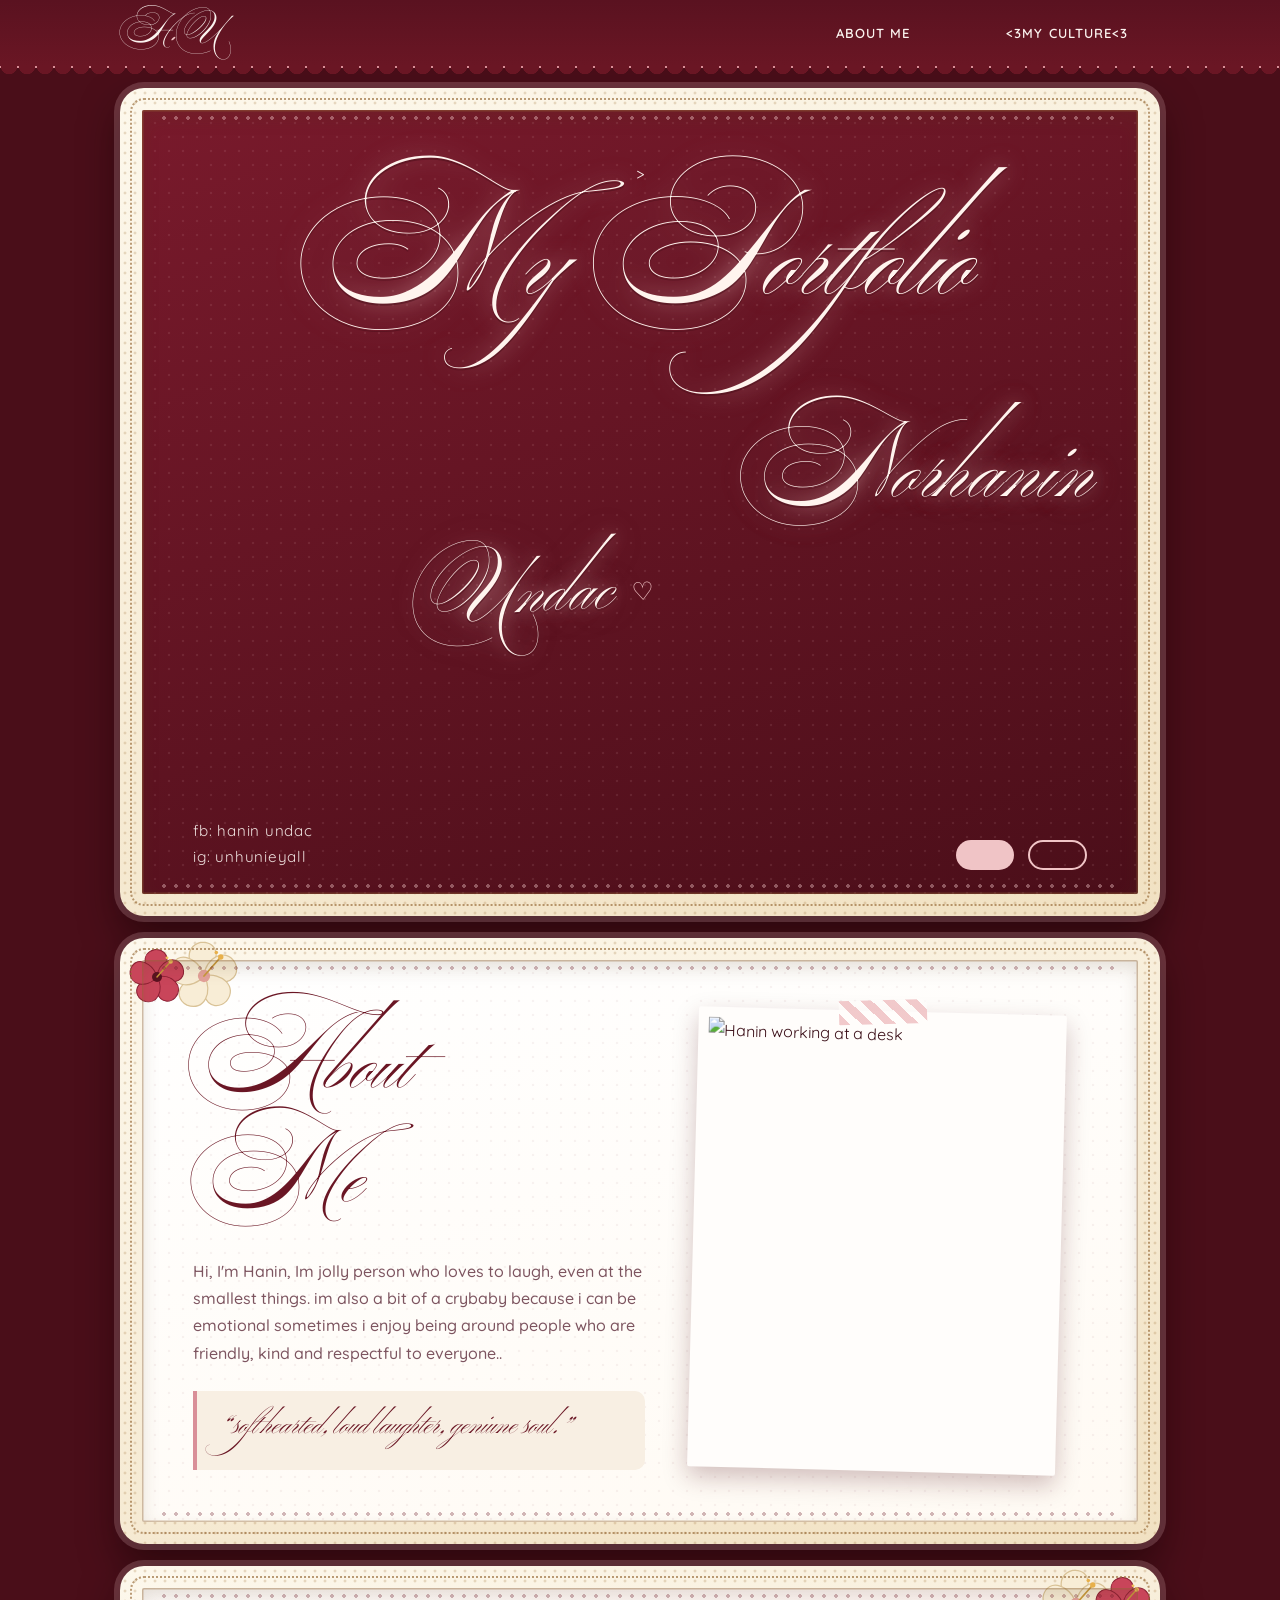
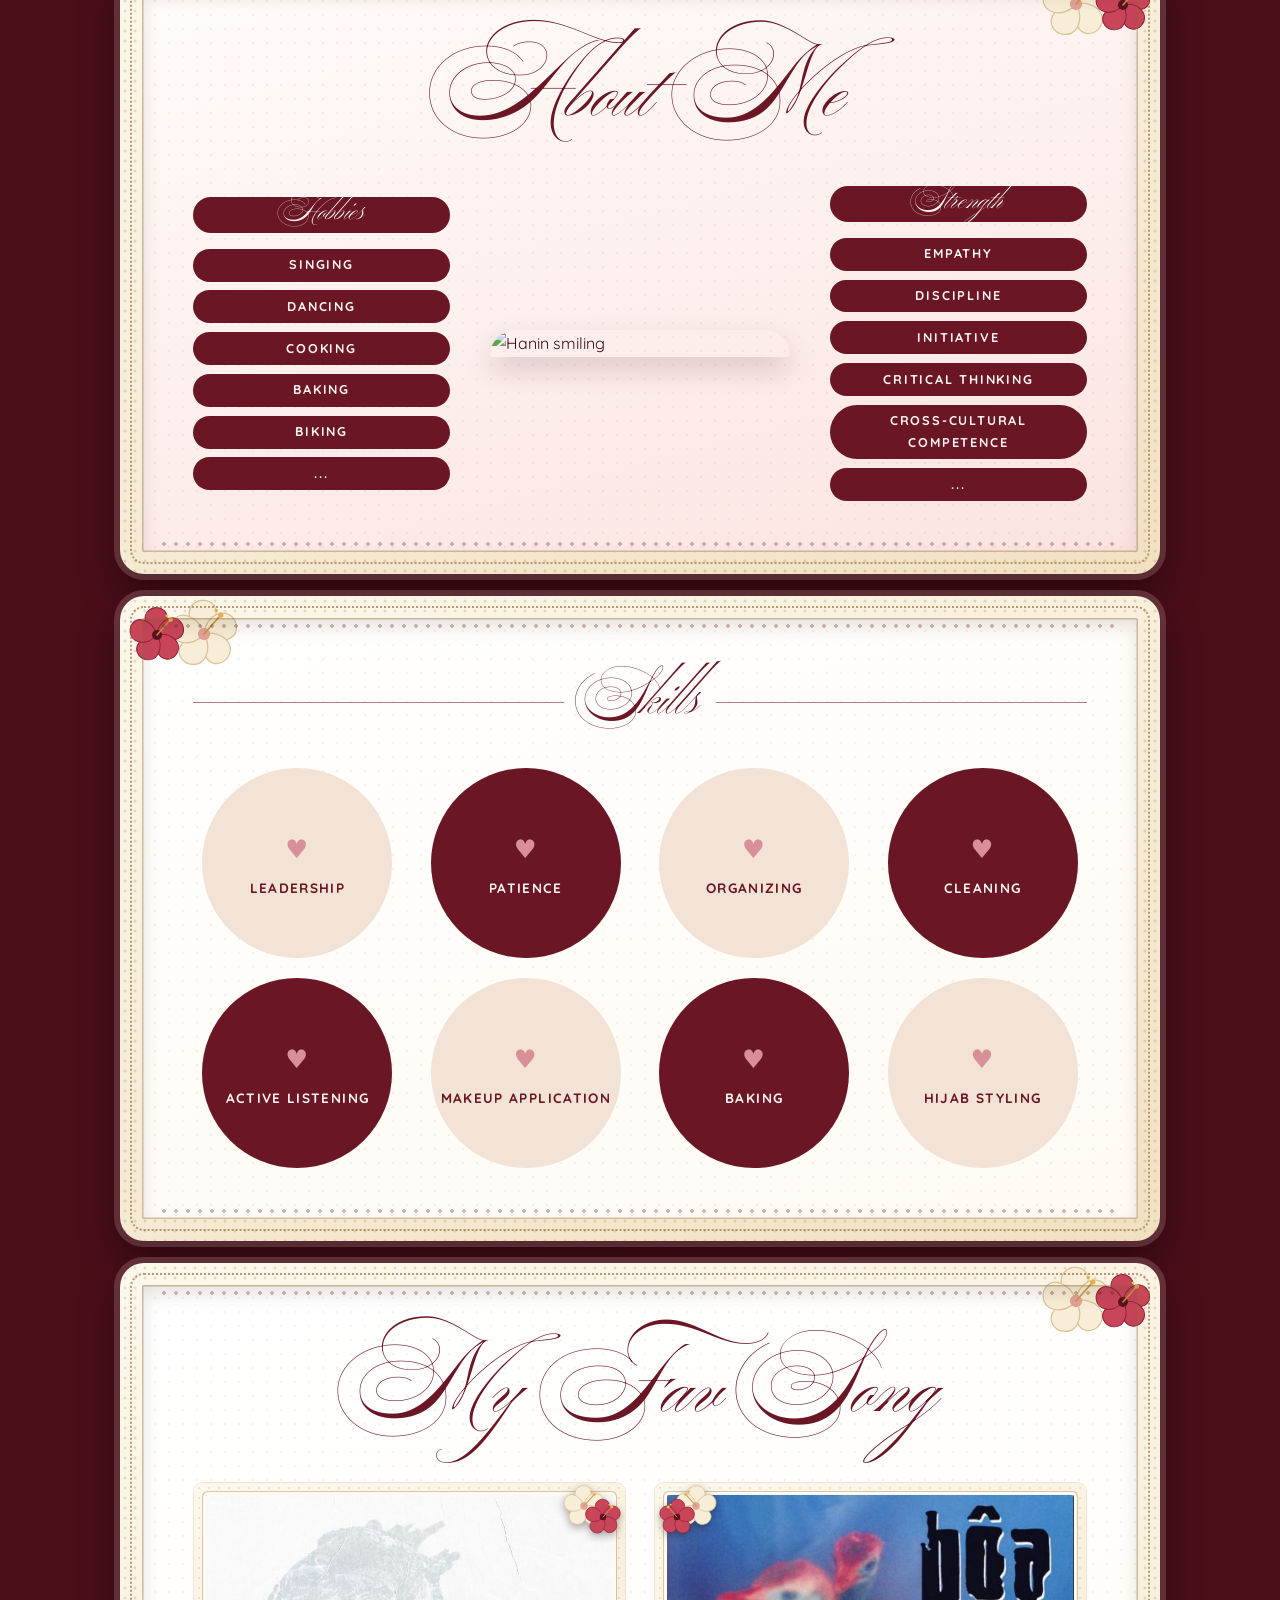
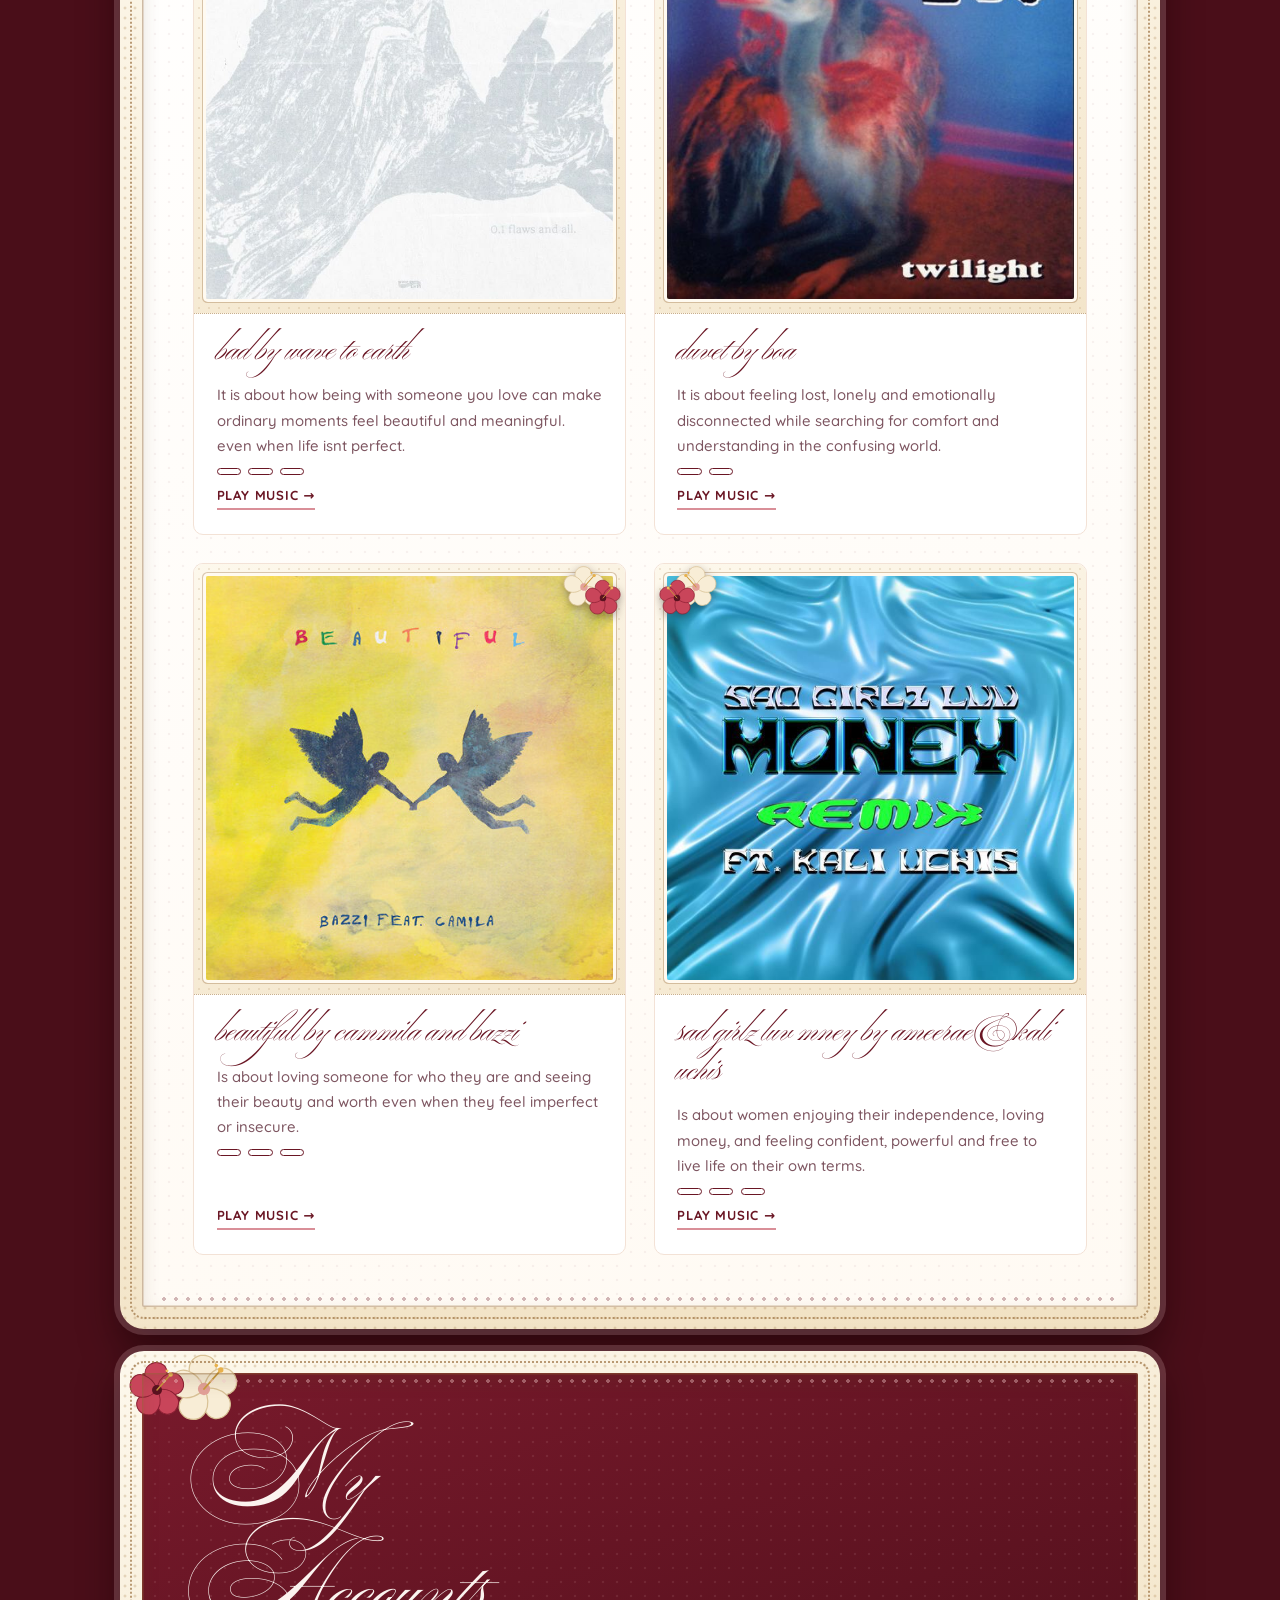
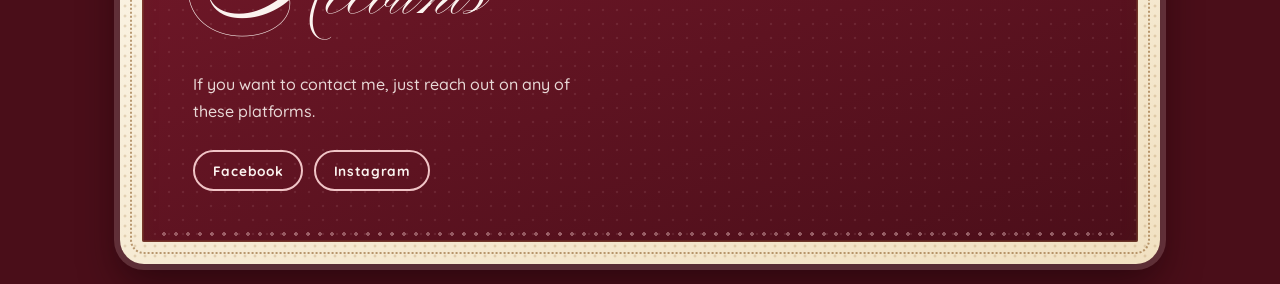
==== hanin-portfolio/index.html @ e31443da "re-edit" ====
<!DOCTYPE html>
<html lang="en">
<head>
  <meta charset="UTF-8" />
  <meta name="viewport" content="width=device-width, initial-scale=1.0" />
  <meta name="description" content="Portfolio of Hanin Undac, a frontend developer and designer." />
  <title>Portfolio | Hanin Undac</title>
  <link rel="preconnect" href="https://fonts.googleapis.com" />
  <link rel="preconnect" href="https://fonts.gstatic.com" crossorigin />
  <link href="https://fonts.googleapis.com/css2?family=Chonburi&family=Quicksand:wght@400;500;600;700&display=swap" rel="stylesheet" />
  <link rel="stylesheet" href="style.css" />
</head>
<body>

  <!-- ============ HEADER ============ -->
  <header class="site-header" id="header">
    <nav class="nav container" aria-label="Main navigation">
      <a href="#home" class="logo">H<span>.</span>U</a>

      <button class="nav__toggle" id="navToggle" aria-label="Toggle menu" aria-expanded="false" aria-controls="navMenu">
        <span></span><span></span><span></span>
      </button>

      <ul class="nav__menu" id="navMenu">
        <li><a href="#home" class="nav__link active"></a></li>
        <li><a href="#about" class="nav__link">About Me</a></li>
        <li><a href="#projects" class="nav__link"></a></li>
        <li><a href="#education" class="nav__link"></a></li>
        <li><a href="culture.html" class="nav__link"><3MY CULTURE<3</a></li>
        <li><a href="#contact" class="nav__link"></a></li>
      </ul>
    </nav>
  </header>

  <main class="container">

    <!-- ============ HERO (burgundy cover slide) ============ -->
    <section class="slide slide--burgundy hero" id="home">
      ><h1 class="hero__title fade-in">My Portfolio</h1>

      <div class="hero__stage">
        <p class="hero__name hero__name--first">Undac</p>

        <div class="hero__photo polaroid fade-in"></div>
          <!-- Replace with your own photo (a cut-out PNG looks best), e.g. images/me.png -->
          <img src="hanin-portfolio/images/pic.jpg" alt="" />
        </div>

        <p class="hero__name hero__name--last">Norhanin</p>
      </div>

      <div class="hero__footer">
        <ul class="hero__handles">
          <li>fb: hanin undac</li>
          <li>ig: unhunieyall</li>
        </ul>
        <div class="hero__actions">
          <a href="#projects" class="btn btn--accent"></a>
          <a href="#contact" class="btn btn--ghost"></a>
        </div>
      </div>
      <!-- Walking heels along the bottom edge of the hero (decorative) -->
      <div class="runway" aria-hidden="true">
        <div class="runner"><span class="heel"></span><span class="heel"></span></div>
      </div>
    </section>

    <!-- ============ ABOUT ============ -->
    <section class="about" id="about">

      <!-- About Me slide -->
      <article class="slide slide--white about__me fade-in">
        <div class="about__text">
          <h2 class="display">About<br />Me</h2>
          <p>Hi, I'm Hanin, Im jolly person who loves to laugh, even at the smallest things. im also a bit of a crybaby because i can be emotional sometimes i enjoy being around people who are friendly, kind and respectful to everyone..</p>
          <p></p></p>
          <blockquote class="philosophy">
            “soft hearted, loud laughter, geniune soul.”
            <cite></cite>
          </blockquote>
        </div>
        <div class="about__photo">
          <img src="hanin-portfolio/images/pic2.jpg" alt="Hanin working at a desk" loading="lazy" />
        </div>
      </article>

      <!-- I Create slide -->
      <article class="slide slide--gradient create fade-in">
        <h2 class="display display--center">About Me</h2>

        <div class="create__grid">
          <div class="create__col">
            <h3 class="pill pill--title">Hobbies</h3>
            <ul class="pill-list">
              <li>singing</li>
              <li>dancing</li>
              <li>cooking</li>
              <li>baking</li>
              <li>biking</li>
              <li>...</li>
            </ul>
          </div>

          <div class="create__photo">
            <img src="https://placehold.co/360x520/F1D8D3/6F1D25?text=Photo" alt="Hanin smiling" loading="lazy" />
          </div>

          <div class="create__col">
            <h3 class="pill pill--title">Strength</h3>
            <ul class="pill-list">
              <li>empathy</li>
              <li>discipline</li>
              <li>initiative</li>
              <li>critical thinking</li>
              <li>cross-cultural competence</li>
              <li>...</li>
            </ul>
          </div>
        </div>
      </article>

      <!-- Highlights slide (skills) -->
      <article class="slide slide--paper highlights fade-in">
        <h2 class="display display--line"><span>Skills</span></h2>
        
        <ul class="highlights__grid">
  <li class="bubble"><span class="bubble__icon">♥</span>leadership</li>
  <li class="bubble bubble--solid"><span class="bubble__icon">♥</span>patience</li>
  <li class="bubble"><span class="bubble__icon">♥</span>organizing</li>
  <li class="bubble bubble--solid"><span class="bubble__icon">♥</span>cleaning</li>
  <li class="bubble bubble--solid"><span class="bubble__icon">♥</span>active listening</li>
  <li class="bubble"><span class="bubble__icon">♥</span>makeup application</li>
  <li class="bubble bubble--solid"><span class="bubble__icon">♥</span>baking</li>
  <li class="bubble"><span class="bubble__icon">♥</span>hijab styling</li>
</ul>
         
        </ul>
      </article>
    </section>

    <!-- ============ PROJECTS ============ -->
    <section class="projects" id="projects">

      <!-- The Case -->
      <article class="slide slide--paper case fade-in">
        <h2 class="display display--center">My Fav Song</h2>
        <p class="subtitle"><span></span></p>

        <div class="case__grid">
          <article class="case-card" data-audio="audio/bad.mp3" tabindex="0" role="button" aria-label="Play bad by wave to earth">
            <div class="case-card__img">
              <img src="images/bad.jpg" alt="Album cover: bad by wave to earth" loading="lazy" />
              <div class="song-overlay"><span class="song-icon">&#9654;</span></div>
              <div class="song-eq" aria-hidden="true"><i></i><i></i><i></i><i></i></div>
            </div>
            <div class="case-card__body">
              <h3>bad by wave to earth</h3>
              <p>It is about how being with someone you love can make ordinary moments feel beautiful and meaningful. even when life isnt perfect.</p>
              <ul class="tags"><li></li><li></li><li></li></ul>
              <a href="#" class="link-arrow">play music →</a>
              <div class="song-bar"><span></span></div>
            </div>
          </article>

          <article class="case-card" data-audio="audio/duvet.mp3" tabindex="0" role="button" aria-label="Play duvet by boa">
            <div class="case-card__img">
              <img src="images/duvet.jpg" alt="Album cover: duvet by boa" loading="lazy" />
              <div class="song-overlay"><span class="song-icon">&#9654;</span></div>
              <div class="song-eq" aria-hidden="true"><i></i><i></i><i></i><i></i></div>
            </div>
            <div class="case-card__body">
              <h3>duvet by boa</h3>
              <p>It is about feeling lost, lonely and emotionally disconnected while searching for comfort and understanding in the confusing world.</p>
              <ul class="tags"><li></li><li></li></ul>
              <a href="#" class="link-arrow">play music <span aria-hidden="true">→</span></a>
              <div class="song-bar"><span></span></div>
            </div>
          </article>

          <article class="case-card" data-audio="audio/beautiful.mp3" tabindex="0" role="button" aria-label="Play beautiful by camila and bazzi">
            <div class="case-card__img">
              <img src="images/beautiful.jpg" alt="Album cover: beautiful by camila and bazzi" loading="lazy" />
              <div class="song-overlay"><span class="song-icon">&#9654;</span></div>
              <div class="song-eq" aria-hidden="true"><i></i><i></i><i></i><i></i></div>
            </div>
            <div class="case-card__body">
              <h3>beautifull by cammila and bazzi</h3>
              <p>Is about loving someone for who they are and seeing their beauty and worth even when they feel imperfect or insecure.</p>
              <ul class="tags"><li></li><li></li><li></li></ul>
              <a href="#" class="link-arrow">play music <span aria-hidden="true">→</span></a>
              <div class="song-bar"><span></span></div>
            </div>
          </article>

          <article class="case-card" data-audio="audio/sad-girlz-luv-money.mp3" tabindex="0" role="button" aria-label="Play sad girlz luv money by amaarae and kali uchis">
            <div class="case-card__img">
              <img src="images/sad-girlz-luv-money.jpg" alt="Album cover: sad girlz luv money by amaarae and kali uchis" loading="lazy" />
              <div class="song-overlay"><span class="song-icon">&#9654;</span></div>
              <div class="song-eq" aria-hidden="true"><i></i><i></i><i></i><i></i></div>
            </div>
            <div class="case-card__body">
              <h3>sad girlz luv mney by ameerae&amp;kali uchis</h3>
              <p>Is about women enjoying their independence, loving money, and feeling confident, powerful and free to live life on their own terms.</p>
              <ul class="tags"><li></li><li></li><li></li></ul>
              <a href="#" class="link-arrow">play music <span aria-hidden="true">→</span></a>
              <div class="song-bar"><span></span></div>
            </div>
          </article>
        </div>
      </article>

      
    

    <!-- ============ CONTACT ============ -->
    <section class="slide slide--burgundy contact" id="contact">
      <div class="contact__info fade-in">
        <h2 class="display display--light">My<br />Accounts</h2>
        <p>If you want to contact me, just reach out on any of these platforms.</p>
 
        <ul class="socials" aria-label="Social media links">
          
          <li><a href="https://www.facebook.com/theoneandonlyhanin" target="_https://www.facebook.com/theoneandonlyhaninblank" rel="noopener noreferrer">Facebook</a></li>
          <li><a href="https://www.instagram.com/unhunieyall/" target="_blank" rel="noopener noreferrer">Instagram</a></li>
        </ul>
      </div>

  
      </ul>
    </div>
  </footer>

  <script src="script.js"></script>
</body>
</html>
---- hanin-portfolio/style.css ----
@import url("https://fonts.googleapis.com/css2?family=Ballet:opsz@16..72&family=Chonburi&family=Quicksand:wght@400;500;600;700&display=swap");
/* =========================================================
   DESIGN SYSTEM: 60 - 30 - 10 RULE
   60% Dominant  -> blush cream + white   (page background, open "slide" space)
   30% Secondary -> deep burgundy         (hero, nav, stories, contact, footer, headings)
   10% Accent    -> dusty rose            (buttons, hovers, active states, highlights)
   ========================================================= */
:root {
  /* 60% Dominant */
  --color-dominant: #f7eeea;
  --color-paper: #fffdfb;
  --color-dominant-soft: #efdcd7;

  /* 30% Secondary */
  --color-secondary: #6f1d25;
  --color-secondary-dark: #581820;
  --color-secondary-light: #8a2a33;

  /* 10% Accent */
  --color-accent: #e8b4ae;
  --color-accent-strong: #d9948c;

  /* Text */
  --text-on-light: #3a1217;
  --text-muted: #7a5a5d;
  --text-on-dark: #fbf3ef;

  /* Type */
  --font-display: "Chonburi", Georgia, serif;
  --font-body: "Quicksand", system-ui, -apple-system, sans-serif;

  /* Layout */
  --container: 1120px;
  --radius: 10px;
  --header-h: 68px;
  --shadow: 0 12px 30px rgba(111, 29, 37, 0.18);
  --transition: 0.3s ease;
}

/* ---------- Reset & base ---------- */
*, *::before, *::after { box-sizing: border-box; margin: 0; padding: 0; }

html { scroll-behavior: smooth; scroll-padding-top: calc(var(--header-h) + 12px); }

body {
  font-family: var(--font-body);
  background: linear-gradient(180deg, var(--color-dominant) 0%, #ecd3ce 100%) fixed;
  color: var(--text-on-light);
  line-height: 1.7;
  -webkit-font-smoothing: antialiased;
}

img { max-width: 100%; display: block; }
ul { list-style: none; }
a { color: inherit; text-decoration: none; }

:focus-visible {
  outline: 3px solid var(--color-accent-strong);
  outline-offset: 3px;
  border-radius: 4px;
}

.container { width: min(100% - 1.5rem, var(--container)); margin-inline: auto; }

main { padding-top: calc(var(--header-h) + 1.25rem); padding-bottom: 1.25rem; display: grid; gap: 1.25rem; }
main > section, .about, .projects { scroll-margin-top: var(--header-h); }
.about, .projects { display: grid; gap: 1.25rem; }

/* ---------- Slides (each section is a "slide" card) ---------- */
.slide {
  position: relative;
  border-radius: var(--radius);
  padding: clamp(1.5rem, 4vw, 3.25rem);
  box-shadow: var(--shadow);
  overflow: hidden;
}
.slide--white { background: #fff; }
.slide--paper {
  background:
    radial-gradient(circle at 20% 15%, rgba(232, 180, 174, 0.18), transparent 45%),
    radial-gradient(circle at 85% 80%, rgba(111, 29, 37, 0.06), transparent 40%),
    var(--color-paper);
}
.slide--burgundy {
  background:
    radial-gradient(circle at 15% 10%, rgba(255, 255, 255, 0.07), transparent 40%),
    radial-gradient(circle at 90% 90%, rgba(0, 0, 0, 0.18), transparent 45%),
    var(--color-secondary);
  color: var(--text-on-dark);
}
.slide--gradient {
  background: linear-gradient(180deg, #f3e6df 0%, #e6b9b3 100%);
}

/* ---------- Typography ---------- */
.display {
  font-family: var(--font-display);
  font-weight: 400;
  font-size: clamp(2.4rem, 8vw, 4.75rem);
  line-height: 1.02;
  text-transform: uppercase;
  letter-spacing: 0.01em;
  color: var(--color-secondary);
}
.display--center { text-align: center; }
.display--light { color: var(--text-on-dark); }

/* Title with thin lines on either side (Highlights / Stories) */
.display--line {
  display: flex; align-items: center; gap: 1rem;
  font-size: clamp(1.1rem, 3vw, 1.6rem);
  letter-spacing: 0.18em;
  margin-bottom: 2rem;
}
.display--line::before, .display--line::after {
  content: ""; flex: 1; height: 1px; background: currentColor; opacity: 0.55;
}

.subtitle {
  text-align: center;
  font-family: var(--font-display);
  text-transform: uppercase;
  letter-spacing: 0.18em;
  color: var(--color-secondary);
  font-size: 1rem;
  margin: 0.25rem 0 2rem;
}

/* ---------- Buttons ---------- */
.btn {
  display: inline-block;
  padding: 0.8rem 1.7rem;
  border-radius: 999px;
  font-weight: 700;
  font-size: 0.95rem;
  letter-spacing: 0.04em;
  border: 2px solid transparent;
  cursor: pointer;
  font-family: inherit;
  transition: transform var(--transition), background var(--transition),
              color var(--transition), box-shadow var(--transition);
}
.btn--accent { background: var(--color-accent); color: var(--color-secondary); }
.btn--accent:hover {
  background: #f3c9c4;
  transform: translateY(-3px);
  box-shadow: 0 10px 22px rgba(0, 0, 0, 0.25);
}
.btn--ghost { border-color: var(--color-accent); color: var(--text-on-dark); }
.btn--ghost:hover { background: var(--color-accent); color: var(--color-secondary); transform: translateY(-3px); }
.btn--block { width: 100%; }

/* ---------- Header / Nav ---------- */
.site-header {
  position: fixed;
  inset: 0 0 auto 0;
  z-index: 100;
  height: var(--header-h);
  background: rgba(111, 29, 37, 0.97);
  backdrop-filter: blur(8px);
  transition: box-shadow var(--transition);
}
.site-header.scrolled { box-shadow: 0 4px 20px rgba(0, 0, 0, 0.28); }

.nav { height: 100%; display: flex; align-items: center; justify-content: space-between; }

.logo { font-family: var(--font-display); font-size: 1.5rem; color: var(--text-on-dark); letter-spacing: 0.04em; }
.logo span { color: var(--color-accent); }

.nav__menu {
  position: fixed;
  top: var(--header-h);
  right: 0;
  width: min(75%, 300px);
  height: calc(100vh - var(--header-h));
  background: var(--color-secondary-dark);
  display: flex;
  flex-direction: column;
  padding: 2rem;
  gap: 1.5rem;
  transform: translateX(100%);
  transition: transform var(--transition);
}
.nav__menu.open { transform: translateX(0); }

.nav__link {
  color: var(--text-on-dark);
  font-weight: 600;
  letter-spacing: 0.08em;
  text-transform: uppercase;
  font-size: 0.82rem;
  position: relative;
  padding-bottom: 4px;
  transition: color var(--transition);
}
.nav__link::after {
  content: "";
  position: absolute; left: 0; bottom: 0;
  width: 0; height: 2px;
  background: var(--color-accent);
  transition: width var(--transition);
}
.nav__link:hover, .nav__link.active { color: var(--color-accent); }
.nav__link:hover::after, .nav__link.active::after { width: 100%; }

/* Hamburger */
.nav__toggle { display: flex; flex-direction: column; gap: 5px; background: none; border: 0; cursor: pointer; padding: 8px; }
.nav__toggle span { width: 26px; height: 2px; background: var(--text-on-dark); border-radius: 2px; transition: transform var(--transition), opacity var(--transition); }
.nav__toggle.open span:nth-child(1) { transform: translateY(7px) rotate(45deg); }
.nav__toggle.open span:nth-child(2) { opacity: 0; }
.nav__toggle.open span:nth-child(3) { transform: translateY(-7px) rotate(-45deg); }

/* ---------- Hero ---------- */
.hero { display: flex; flex-direction: column; align-items: center; text-align: center; min-height: 80vh; padding-bottom: 1.5rem; }

.hero__title {
  font-family: var(--font-display);
  font-weight: 400;
  font-size: clamp(2.6rem, 13.5vw, 9.5rem);
  line-height: 1;
  letter-spacing: 0.02em;
  text-transform: uppercase;
  color: #fff;
  width: 100%;
}

.hero__stage { display: flex; flex-direction: column; align-items: center; margin: 1rem 0; width: 100%; }
.hero__name {
  font-weight: 500;
  font-size: clamp(2rem, 9vw, 4.5rem);
  letter-spacing: 0.04em;
  text-transform: uppercase;
  line-height: 1.1;
  color: #fff;
}
.hero__photo {
  width: min(70%, 300px);
  margin: -0.4rem 0;
  position: relative;
  z-index: 2;
  border-radius: 140px 140px var(--radius) var(--radius);
  overflow: hidden;
  box-shadow: 0 18px 40px rgba(0, 0, 0, 0.35);
}
.hero__photo img { width: 100%; height: auto; }

.hero__footer { margin-top: auto; width: 100%; display: flex; flex-direction: column; align-items: center; gap: 1.25rem; }
.hero__handles { font-size: 0.95rem; opacity: 0.9; letter-spacing: 0.05em; }
.hero__actions { display: flex; flex-wrap: wrap; justify-content: center; gap: 0.9rem; }

/* ---------- About Me ---------- */
.about__me { display: grid; gap: 2rem; align-items: center; }
.about__text p { color: var(--text-muted); margin-top: 1.1rem; max-width: 46ch; font-weight: 500; }
.about__text .display { margin-bottom: 1rem; }
.about__photo { border-radius: 4px; overflow: hidden; box-shadow: var(--shadow); }
.about__photo img { width: 100%; height: 100%; object-fit: cover; }

.philosophy {
  margin-top: 1.5rem;
  padding: 1.1rem 1.4rem;
  border-left: 4px solid var(--color-accent-strong);
  background: var(--color-dominant);
  border-radius: 0 var(--radius) var(--radius) 0;
  font-family: var(--font-display);
  font-size: 1.1rem;
  color: var(--color-secondary);
}
.philosophy cite { display: block; margin-top: 0.3rem; font-family: var(--font-body); font-size: 0.82rem; font-style: normal; color: var(--text-muted); }

/* ---------- I Create ---------- */
.create .display { margin-bottom: 2rem; }
.create__grid { display: grid; gap: 1.75rem; align-items: center; }
.create__photo { order: -1; justify-self: center; width: min(70%, 280px); border-radius: 140px 140px var(--radius) var(--radius); overflow: hidden; box-shadow: var(--shadow); }
.create__photo img { width: 100%; }

.pill {
  display: inline-block;
  background: var(--color-secondary);
  color: var(--text-on-dark);
  border-radius: 999px;
  padding: 0.25rem 1.4rem;
  font-family: var(--font-display);
  font-weight: 400;
  font-size: 1rem;
  letter-spacing: 0.14em;
  text-transform: uppercase;
}
.pill--title { display: block; text-align: center; margin-bottom: 1rem; }

.pill-list { display: grid; gap: 0.55rem; }
.pill-list li {
  position: relative;
  background: var(--color-secondary);
  color: var(--text-on-dark);
  text-align: center;
  padding: 0.35rem 1rem;
  border-radius: 999px;
  font-size: 0.8rem;
  font-weight: 700;
  letter-spacing: 0.14em;
  text-transform: uppercase;
  transition: background var(--transition), color var(--transition), transform var(--transition);
}
.pill-list li:hover { background: var(--color-accent); color: var(--color-secondary); transform: translateX(6px); }

/* ---------- Highlights (skills circles) ---------- */
.highlights__grid { display: grid; grid-template-columns: repeat(2, 1fr); gap: 1.25rem; justify-items: center; }

.bubble {
  display: flex; flex-direction: column; align-items: center; justify-content: center; gap: 0.35rem;
  width: min(100%, 170px);
  aspect-ratio: 1;
  border-radius: 50%;
  background: var(--color-dominant-soft);
  color: var(--color-secondary);
  font-weight: 700;
  font-size: 0.85rem;
  letter-spacing: 0.1em;
  text-transform: uppercase;
  border: 3px solid transparent;
  transition: transform var(--transition), background var(--transition), color var(--transition), border-color var(--transition);
}
.bubble--solid { background: var(--color-secondary); color: var(--text-on-dark); }
.bubble__icon { font-family: var(--font-display); font-size: 1.6rem; color: var(--color-accent-strong); }
.bubble:hover { transform: scale(1.08) rotate(-3deg); border-color: var(--color-accent); }

/* ---------- The Case (projects) ---------- */
.case .display { margin-bottom: 0.5rem; }
.case__grid { display: grid; gap: 1.5rem; }

.case-card {
  background: #fff;
  border-radius: var(--radius);
  overflow: hidden;
  display: flex; flex-direction: column;
  border: 1px solid var(--color-dominant-soft);
  transition: transform var(--transition), box-shadow var(--transition);
}
.case-card:hover { transform: translateY(-8px); box-shadow: var(--shadow); }
.case-card__img { overflow: hidden; aspect-ratio: 16 / 11; }
.case-card__img img { width: 100%; height: 100%; object-fit: cover; transition: transform 0.5s ease; }
.case-card:hover .case-card__img img { transform: scale(1.08); }

.case-card__body { padding: 1.25rem 1.4rem 1.5rem; display: flex; flex-direction: column; gap: 0.6rem; flex: 1; }
.case-card__body h3 { font-family: var(--font-display); font-weight: 400; color: var(--color-secondary); font-size: 1.3rem; text-transform: uppercase; letter-spacing: 0.04em; }
.case-card__body p { color: var(--text-muted); font-size: 0.93rem; font-weight: 500; }

.tags { display: flex; flex-wrap: wrap; gap: 0.45rem; }
.tags li { font-size: 0.72rem; font-weight: 700; letter-spacing: 0.06em; padding: 0.15rem 0.7rem; border: 1px solid var(--color-secondary); border-radius: 999px; color: var(--color-secondary); }

.link-arrow {
  margin-top: auto;
  font-weight: 700;
  letter-spacing: 0.06em;
  text-transform: uppercase;
  font-size: 0.82rem;
  color: var(--color-secondary);
  border-bottom: 2px solid var(--color-accent-strong);
  align-self: flex-start;
  padding-bottom: 2px;
  transition: color var(--transition), border-color var(--transition);
}
.link-arrow:hover { color: var(--color-accent-strong); }
.link-arrow span { display: inline-block; transition: transform var(--transition); }
.link-arrow:hover span { transform: translateX(5px); }

/* ---------- Stories ---------- */
.stories__grid { display: grid; grid-template-columns: repeat(3, 1fr); gap: 0.8rem; max-width: 760px; margin-inline: auto; }
.story { position: relative; border-radius: 6px; overflow: hidden; box-shadow: 0 10px 24px rgba(0, 0, 0, 0.35); transition: transform var(--transition); }
.story img { width: 100%; height: 100%; object-fit: cover; aspect-ratio: 9 / 16; }
.story:hover { transform: translateY(-8px) rotate(-1.5deg); }
.story__label {
  position: absolute; inset: auto 0 0 0;
  padding: 1.5rem 0.6rem 0.6rem;
  text-align: center; font-size: 0.7rem; font-weight: 700; letter-spacing: 0.08em; text-transform: uppercase;
  color: #fff;
  background: linear-gradient(transparent, rgba(88, 24, 32, 0.9));
}

/* ---------- Education ---------- */
.education .display { margin-bottom: 2rem; }
.education__grid { display: grid; gap: 1.25rem; }

.cert {
  background: var(--color-secondary);
  color: var(--text-on-dark);
  padding: 1.6rem;
  border-radius: var(--radius);
  display: flex; flex-direction: column; gap: 0.5rem;
  transition: transform var(--transition);
}
.cert:hover { transform: translateY(-5px); }
.cert__year { font-weight: 700; letter-spacing: 0.1em; color: var(--color-accent); }
.cert h3 { font-family: var(--font-display); font-weight: 400; font-size: 1.35rem; text-transform: uppercase; letter-spacing: 0.03em; }
.cert p:not(.cert__year) { opacity: 0.85; font-size: 0.93rem; font-weight: 500; }
.cert__badge {
  align-self: flex-start; margin-top: 0.6rem;
  border: 1px solid var(--color-accent);
  color: var(--color-accent);
  padding: 0.15rem 0.9rem;
  border-radius: 999px;
  font-size: 0.72rem; font-weight: 700; letter-spacing: 0.16em; text-transform: uppercase;
}

/* ---------- Contact ---------- */
.contact { display: grid; gap: 2.5rem; }
.contact__info p { margin: 1.2rem 0 1.5rem; max-width: 46ch; opacity: 0.88; font-weight: 500; }

.socials { display: flex; flex-wrap: wrap; gap: 0.7rem; }
.socials a {
  display: inline-block;
  padding: 0.45rem 1.1rem;
  border: 2px solid var(--color-accent);
  border-radius: 999px;
  font-weight: 700; font-size: 0.85rem; letter-spacing: 0.05em;
  transition: background var(--transition), color var(--transition);
}
.socials a:hover { background: var(--color-accent); color: var(--color-secondary); }

.form { display: grid; gap: 1.1rem; background: rgba(255, 255, 255, 0.07); padding: 1.75rem; border-radius: var(--radius); }
.form__group { display: flex; flex-direction: column; gap: 0.35rem; }
.form label { font-weight: 700; font-size: 0.8rem; letter-spacing: 0.12em; text-transform: uppercase; }

.form input, .form textarea {
  font-family: inherit; font-size: 1rem;
  padding: 0.85rem 1rem;
  border-radius: var(--radius);
  border: 2px solid transparent;
  background: var(--color-dominant);
  color: var(--text-on-light);
  transition: border-color var(--transition);
  resize: vertical;
}
.form input:focus, .form textarea:focus { outline: none; border-color: var(--color-accent-strong); }
.form .invalid { border-color: #ff8a7a; }
.form__error { color: #ffc2b8; min-height: 1.1em; font-size: 0.8rem; }
.form__status { text-align: center; font-size: 0.95rem; min-height: 1.4em; }

/* ---------- Footer ---------- */
.footer { background: var(--color-secondary-dark); color: var(--text-on-dark); padding: 1.75rem 0; font-size: 0.9rem; margin-top: 1.25rem; }
.footer__inner { display: flex; flex-direction: column; align-items: center; gap: 1rem; text-align: center; }
.footer__links { display: flex; gap: 1.5rem; }
.footer__links a { transition: color var(--transition); }
.footer__links a:hover { color: var(--color-accent); }

/* ---------- Scroll animation ---------- */
.fade-in { opacity: 0; transform: translateY(30px); transition: opacity 0.8s ease, transform 0.8s ease; }
.fade-in.visible { opacity: 1; transform: none; }

@media (prefers-reduced-motion: reduce) {
  html { scroll-behavior: auto; }
  *, *::before, *::after { transition-duration: 0.01ms !important; animation-duration: 0.01ms !important; }
  .fade-in { opacity: 1; transform: none; }
}

/* =========================================================
   TABLET (>= 640px)
   ========================================================= */
@media (min-width: 640px) {
  .case__grid { grid-template-columns: repeat(2, 1fr); }
  .education__grid { grid-template-columns: repeat(2, 1fr); }
  .highlights__grid { grid-template-columns: repeat(4, 1fr); }
  .footer__inner { flex-direction: row; justify-content: space-between; }
}

/* =========================================================
   DESKTOP (>= 900px)
   ========================================================= */
@media (min-width: 900px) {
  .container { width: min(100% - 3rem, var(--container)); }

  /* Nav */
  .nav__toggle { display: none; }
  .nav__menu {
    position: static; width: auto; height: auto;
    flex-direction: row; padding: 0; gap: 2rem;
    transform: none; background: transparent;
  }

  /* Hero: name wraps around the photo, like the reference slide */
  .hero { min-height: 92vh; align-items: stretch; text-align: center; }
  .hero__stage { position: relative; flex: 1; display: block; margin: 0; }
  .hero__photo {
    position: absolute; left: 50%; bottom: -1.5rem; transform: translateX(-50%);
    width: clamp(280px, 30vw, 360px); margin: 0;
  }
  .hero__name { position: absolute; font-size: clamp(2.5rem, 5.5vw, 4.5rem); }
  .hero__name--first { left: 3%; top: 18%; z-index: 1; }
  .hero__name--last { right: 3%; top: 42%; z-index: 3; }
  .hero__footer { flex-direction: row; justify-content: space-between; align-items: flex-end; position: relative; z-index: 4; }
  .hero__handles { text-align: left; }

  /* About */
  .about__me { grid-template-columns: 1.15fr 1fr; gap: 3rem; }
  .about__photo { aspect-ratio: 4 / 5; max-height: 460px; }

  /* I Create */
  .create__grid { grid-template-columns: 1fr minmax(240px, 300px) 1fr; gap: 2.5rem; }
  .create__photo { order: 0; width: 100%; }

  /* Highlights */
  .bubble { width: min(100%, 190px); }

  /* Projects */
  .case__grid { gap: 1.75rem; }

  /* Contact */
  .contact { grid-template-columns: 1fr 1.1fr; gap: 4rem; align-items: center; }
}


/* =========================================================
   PIXEL LIPSTICK CURSOR
   Sprite: images/cursor-lipstick.png (16 x 40 cells, 1 cell = 1px at
   the default size). Only active on devices with a mouse / precise
   pointer; script.js adds `.has-lipstick-cursor` once the sprite loads,
   so the normal cursor is never hidden unless the custom one can show.
   ========================================================= */
:root {
  --lipstick-h: 40px;               /* 32–48px works well; keep a multiple of 8 for crisp cells */
}

.lipstick-cursor {
  position: fixed;
  top: 0;
  left: 0;
  z-index: 2147483647;              /* above header, nav menu and everything else */
  height: var(--lipstick-h);
  width: calc(var(--lipstick-h) * 0.4); /* 16:40 sprite ratio, so it is never stretched */
  pointer-events: none;             /* never blocks clicks, hovers or text selection */
  user-select: none;
  opacity: 0;
  transition: opacity 0.15s ease;
  will-change: transform;
}
.lipstick-cursor.is-visible { opacity: 1; }

.lipstick-cursor__img {
  display: block;
  width: 100%;
  height: 100%;
  image-rendering: crisp-edges;     /* fallback */
  image-rendering: pixelated;       /* keeps the chunky 8-bit edges */
  transform-origin: 72% 0;          /* pivot on the lipstick tip so the hotspot never moves */
  transition: transform 0.14s ease;
}

/* Hovering anything clickable: a small tilt, no scaling, so pixels stay square */
.lipstick-cursor.is-hover .lipstick-cursor__img { transform: rotate(-14deg); }
.lipstick-cursor.is-down  .lipstick-cursor__img { transform: rotate(-14deg) translateY(1px); }

/* Mouse / trackpad only: hide the system cursor everywhere (incl. links, buttons, inputs) */
@media (hover: hover) and (pointer: fine) {
  html.has-lipstick-cursor,
  html.has-lipstick-cursor * { cursor: none !important; }
}

/* Touch devices keep the default cursor and never see the custom one */
@media (hover: none), (pointer: coarse) {
  .lipstick-cursor { display: none !important; }
}

/* Reduced motion: no fades or tilt animation (the tilt state still applies instantly) */
@media (prefers-reduced-motion: reduce) {
  .lipstick-cursor,
  .lipstick-cursor__img { transition: none; }
}


/* =========================================================
   VINTAGE BURGUNDY COQUETTE THEME  (override layer)
   Burgundy #6a1624 / cherry #8b1f33 / blush #f0c4c6 / ivory #f8efe3
   Decorative images live in images/. Every decoration is a
   pseudo-element behind the content (z-index -1, no pointer events).
   ========================================================= */
:root {
  --color-dominant: #f8efe3;  --color-paper: #fcf6ec;  --color-dominant-soft: #f3e2d6;
  --color-secondary: #6a1624; --color-secondary-dark: #4a0e19; --color-secondary-light: #8b1f33;
  --color-accent: #f0c4c6;    --color-accent-strong: #d98f98;
  --text-on-light: #3b0f18;   --text-muted: #7d5560;
  --shadow: 0 12px 28px rgba(74, 14, 25, 0.18);
  --lace-dark: radial-gradient(circle, rgba(106, 22, 36, 0.07) 1.2px, transparent 1.6px) 0 0 / 14px 14px;
  --lace-light: radial-gradient(circle, rgba(240, 196, 198, 0.09) 1.2px, transparent 1.6px) 0 0 / 14px 14px;
}
body { background: linear-gradient(180deg, #f8efe3 0%, #f0d6d2 100%) fixed; }
::selection { background: var(--color-accent); color: var(--color-secondary-dark); }

/* ---- Slides: shared scrapbook framing ---- */
.slide { --s: 0.55; isolation: isolate; outline-offset: -9px; }
@media (min-width: 900px) { .slide { --s: 1; } }

.slide::before {                       /* big decorative stickers */
  content: ""; position: absolute; inset: 0; z-index: -1; pointer-events: none;
  background-repeat: no-repeat;
}
.slide::after {                        /* lace eyelet rows along top and bottom edge */
  content: ""; position: absolute; inset: 5px 16px; z-index: -1; pointer-events: none;
  background:
    radial-gradient(circle, var(--eyelet, rgba(106, 22, 36, 0.3)) 1.6px, transparent 2px) 0 0 / 12px 6px repeat-x,
    radial-gradient(circle, var(--eyelet, rgba(106, 22, 36, 0.3)) 1.6px, transparent 2px) 0 100% / 12px 6px repeat-x;
}

/* ---- Ivory slides: About, Skills, Projects, Education ---- */
.slide--white, .slide--paper, .slide--gradient, .slide--burgundy.stories {
  background: var(--lace-dark), linear-gradient(165deg, #fcf6ec 0%, #f8efe3 100%);
  color: var(--text-on-light);
  border: 2px solid var(--color-secondary);
  outline: 1.5px dashed rgba(106, 22, 36, 0.35);
  box-shadow: var(--shadow);
}
.slide--gradient { background: var(--lace-dark), linear-gradient(165deg, #fcf6ec 0%, #f6dcd8 100%); }
.slide--burgundy.stories .display { color: var(--color-secondary); }

/* ---- Burgundy slides: Hero, Contact ---- */
.slide--burgundy:not(.stories) {
  --eyelet: rgba(240, 196, 198, 0.4);
  background:
    var(--lace-light),
    radial-gradient(ellipse at 20% 0%, rgba(155, 27, 48, 0.55), transparent 55%),
    linear-gradient(160deg, #6a1624 0%, #4a0e19 100%);
  border: 2px solid var(--color-accent-strong);
  outline: 1.5px dashed rgba(240, 196, 198, 0.4);
}

/* ---- Per-section stickers (small on mobile, full size on desktop) ---- */
.hero::before {
  background-image: url("images/phone.png"), url("images/bow-blush.png"), url("images/glasses.png");
  background-position: right 4% top -8px, left -14px top 4px, left 1.5% top 52%;
  background-size: calc(100px * var(--s)) auto, calc(150px * var(--s)) auto, calc(120px * var(--s)) auto;
}
.contact::before {
  background-image: url("images/bow-blush.png"), url("images/glasses.png");
  background-position: right -12px top 4px, left 2% bottom 2%;
  background-size: calc(150px * var(--s)) auto, calc(90px * var(--s)) auto;
}
.about__me::before {
  background-image: url("images/bow.png"); background-position: left -28px top -22px;
  background-size: calc(130px * var(--s)) auto;
}
.create::before {
  background-image: url("images/bow.png"); background-position: right -28px top -22px;
  background-size: calc(130px * var(--s)) auto;
}
.highlights::before {
  background-image: url("images/bow.png"), url("images/glasses.png");
  background-position: left -28px top -22px, right -10px bottom -8px;
  background-size: calc(130px * var(--s)) auto, calc(110px * var(--s)) auto;
}
.case::before {
  background-image: url("images/bow.png"), url("images/camera.png");
  background-position: right -28px top -22px, left -16px bottom -12px;
  background-size: calc(130px * var(--s)) auto, calc(120px * var(--s)) auto;
}
.stories::before {
  background-image: url("images/can.png"); background-position: right 6px bottom -10px;
  background-size: calc(90px * var(--s)) auto;
}
.education::before {
  background-image: url("images/bow.png"), url("images/glasses.png");
  background-position: left -28px top -22px, right -10px bottom -8px;
  background-size: calc(130px * var(--s)) auto, calc(100px * var(--s)) auto;
}
/* On small screens keep only the corner pieces so text stays clear */
@media (max-width: 899px) {
  .hero::before { background-image: url("images/phone.png"), url("images/bow-blush.png"); }
  .contact::before, .highlights::before, .case::before, .education::before { background-image: url("images/bow-blush.png"); }
  .highlights::before, .case::before, .education::before { background-image: url("images/bow.png"); }
}

/* ---- Navigation: rich burgundy with a scalloped lace trim ---- */
.site-header { background: linear-gradient(180deg, #5a1220 0%, #6a1624 100%); border-bottom: 2px solid var(--color-accent-strong); }
.site-header::after {
  content: ""; position: absolute; left: 0; right: 0; top: 100%; height: 9px; pointer-events: none;
  background: radial-gradient(circle at 9px 0, #6a1624 8px, transparent 8.5px) 0 0 / 18px 9px repeat-x;
}

/* ---- Footer: burgundy with scalloped top edge ---- */
.footer {
  position: relative; margin-top: 1.75rem;
  background: var(--lace-light), linear-gradient(180deg, #5a1220, #4a0e19);
  border-top: 3px double var(--color-accent-strong);
}
.footer::before {
  content: ""; position: absolute; left: 0; right: 0; bottom: calc(100% + 3px); height: 9px; pointer-events: none;
  background: radial-gradient(circle at 9px 100%, #5a1220 8px, transparent 8.5px) 0 0 / 18px 9px repeat-x;
}

/* ---- Scrapbook polaroid + washi tape on the About photo ---- */
.about__photo {
  position: relative; overflow: visible; background: #fffdfb;
  padding: 10px 10px 36px; border-radius: 2px; transform: rotate(1.5deg);
  box-shadow: 0 10px 24px rgba(74, 14, 25, 0.25);
}
.about__photo::before {
  content: ""; position: absolute; top: -11px; left: 50%; width: 88px; height: 24px; z-index: 2; pointer-events: none;
  transform: translateX(-50%) rotate(-3deg);
  background: repeating-linear-gradient(45deg, rgba(240, 196, 198, 0.9) 0 8px, rgba(255, 253, 251, 0.65) 8px 16px);
}


/* =========================================================
   LEOPARD-PRINT PAGE BACKGROUND  (uses images/download__10_.jpg)
   Fixed full-viewport layer with `cover`: never stretched, works on
   mobile (no background-attachment: fixed), sits behind everything.
   ========================================================= */
body { background: #4a0e19; }
body::before {
  content: ""; position: fixed; inset: 0; z-index: -1; pointer-events: none;
  background: url("images/download__10_.jpg") center / cover no-repeat;
}

/* Panels stand out clearly against the print */
.slide--white, .slide--paper, .slide--gradient, .slide--burgundy.stories { box-shadow: 0 14px 34px rgba(20, 0, 6, 0.45); }
.slide--burgundy:not(.stories) { box-shadow: 0 14px 34px rgba(20, 0, 6, 0.55); }
.footer { box-shadow: 0 -6px 24px rgba(20, 0, 6, 0.4); }

/* ---- Vintage telephone hangs into the Contact panel ---- */
.contact::before {
  background-image: url("images/phone.png"), url("images/bow-blush.png"), url("images/glasses.png");
  background-position: left 4% top -4px, right -12px top 4px, left 2% bottom 2%;
  background-size: calc(72px * var(--s)) auto, calc(150px * var(--s)) auto, calc(90px * var(--s)) auto;
}
@media (max-width: 899px) {
  .contact::before {
    background-image: url("images/phone.png"), url("images/bow-blush.png");
    background-position: right 100px top -4px, right -12px top 4px;
    background-size: calc(80px * var(--s)) auto, calc(150px * var(--s)) auto;
  }
}



/* =========================================================
   FULL-PAGE SCRAPBOOK PATTERN  (images/page-pattern.png)
   Glasses, lace bows, telephones and Polaroid cameras scattered
   over the leopard print and repeated down the whole page.
   It sits behind every panel, so text and buttons are never covered.
   ========================================================= */
body { position: relative; }
body::after {
  content: ""; position: absolute; inset: 0; z-index: -1; pointer-events: none;
  background: url("images/page-pattern.png") center top / clamp(560px, 70vw, 960px) auto repeat;
}
/* More breathing room between panels so the pattern shows through */
main { gap: clamp(2rem, 5vw, 3.5rem); }

/* FINISHING TOUCHES: scrapbook-page framing so panels sit on the pattern */
.slide--white, .slide--paper, .slide--gradient, .slide--burgundy.stories {
  box-shadow: 0 0 0 6px rgba(240, 196, 198, 0.22), 0 16px 36px rgba(20, 0, 6, 0.5);
}
.slide--burgundy:not(.stories) {
  box-shadow: 0 0 0 6px rgba(240, 196, 198, 0.2), 0 16px 36px rgba(20, 0, 6, 0.6);
}
@media (min-width: 1200px) { :root { --container: 1040px; } }
@media (min-width: 1500px) { body::after { background-size: 1100px auto; } } 

/* ===== Burgundy pixel lipstick cursor ===== */
.pixel-cursor {
  position: fixed;
  top: 0;
  left: 0;
  z-index: 2147483647;
  pointer-events: none;
  background-repeat: no-repeat;
  background-size: 100% 100%;
  image-rendering: crisp-edges;
  image-rendering: pixelated;
  opacity: 0;
  will-change: transform;
  transition: opacity 0.15s ease;
}
.pixel-cursor.is-visible { opacity: 1; }

@media (hover: hover) and (pointer: fine) {
  html.has-pixel-cursor,
  html.has-pixel-cursor * { cursor: none !important; }
}
@media (hover: none), (pointer: coarse) {
  .pixel-cursor { display: none !important; }
}
@media (prefers-reduced-motion: reduce) {
  .pixel-cursor { transition: none; }
}


/* =========================================================
   LACE POLAROID FRAMES
   Cream scrapbook paper, dotted lace stitching and hibiscus corners,
   drawn in pure CSS (no image files needed). Used by every photo:
   hero, About pair, About-me photo, project thumbnails and stories.
   ========================================================= */
:root {
  --paper-1: #fdf8ec;
  --paper-2: #f3e5ca;
  --paper-line: rgba(150, 105, 55, 0.5);
  --hib-red: url("data:image/svg+xml,%3Csvg%20xmlns='http://www.w3.org/2000/svg'%20viewBox='-34%20-34%2068%2068'%3E%3Cg%20fill='%23c9455a'%20stroke='%238b1f33'%20stroke-width='1.1'%20stroke-linejoin='round'%3E%3Cpath%20d='M0%200C-15-6-19-26-3-30C4-31%2014-27%2010-13C8-6%203-2%200%200Z'%20transform='rotate%280%29'/%3E%3Cpath%20d='M0%200C-15-6-19-26-3-30C4-31%2014-27%2010-13C8-6%203-2%200%200Z'%20transform='rotate%2872%29'/%3E%3Cpath%20d='M0%200C-15-6-19-26-3-30C4-31%2014-27%2010-13C8-6%203-2%200%200Z'%20transform='rotate%28144%29'/%3E%3Cpath%20d='M0%200C-15-6-19-26-3-30C4-31%2014-27%2010-13C8-6%203-2%200%200Z'%20transform='rotate%28216%29'/%3E%3Cpath%20d='M0%200C-15-6-19-26-3-30C4-31%2014-27%2010-13C8-6%203-2%200%200Z'%20transform='rotate%28288%29'/%3E%3C/g%3E%3Ccircle%20r='5.5'%20fill='%235a1220'/%3E%3Cpath%20d='M0%200L15%20-17'%20stroke='%23c99a3c'%20stroke-width='1.6'%20fill='none'%20stroke-linecap='round'/%3E%3Ccircle%20cx='15'%20cy='-17'%20r='2.4'%20fill='%23f0c15a'/%3E%3Ccircle%20cx='11'%20cy='-21'%20r='1.6'%20fill='%23f0c15a'/%3E%3C/svg%3E");
  --hib-cream: url("data:image/svg+xml,%3Csvg%20xmlns='http://www.w3.org/2000/svg'%20viewBox='-34%20-34%2068%2068'%3E%3Cg%20fill='%23f8edd6'%20stroke='%23d9c296'%20stroke-width='1.1'%20stroke-linejoin='round'%3E%3Cpath%20d='M0%200C-15-6-19-26-3-30C4-31%2014-27%2010-13C8-6%203-2%200%200Z'%20transform='rotate%280%29'/%3E%3Cpath%20d='M0%200C-15-6-19-26-3-30C4-31%2014-27%2010-13C8-6%203-2%200%200Z'%20transform='rotate%2872%29'/%3E%3Cpath%20d='M0%200C-15-6-19-26-3-30C4-31%2014-27%2010-13C8-6%203-2%200%200Z'%20transform='rotate%28144%29'/%3E%3Cpath%20d='M0%200C-15-6-19-26-3-30C4-31%2014-27%2010-13C8-6%203-2%200%200Z'%20transform='rotate%28216%29'/%3E%3Cpath%20d='M0%200C-15-6-19-26-3-30C4-31%2014-27%2010-13C8-6%203-2%200%200Z'%20transform='rotate%28288%29'/%3E%3C/g%3E%3Ccircle%20r='5.5'%20fill='%23e3a199'/%3E%3Cpath%20d='M0%200L15%20-17'%20stroke='%23c99a3c'%20stroke-width='1.6'%20fill='none'%20stroke-linecap='round'/%3E%3Ccircle%20cx='15'%20cy='-17'%20r='2.4'%20fill='%23e8b04a'/%3E%3Ccircle%20cx='11'%20cy='-21'%20r='1.6'%20fill='%23e8b04a'/%3E%3C/svg%3E");
}

.polaroid, .story {
  --tilt: -2deg;
  --hib: 1;
  position: relative;
  padding: 12px 12px 38px;
  background:
    radial-gradient(circle, rgba(168, 125, 70, 0.16) 1px, transparent 1.4px) 0 0 / 10px 10px,
    linear-gradient(160deg, var(--paper-1) 0%, var(--paper-2) 100%);
  border-radius: 6px;
  box-shadow: 0 0 0 1px rgba(150, 105, 55, 0.28), 0 16px 30px rgba(20, 0, 6, 0.5);
  rotate: var(--tilt);
  overflow: visible;
  transition: rotate 0.35s ease, transform 0.35s ease, box-shadow 0.35s ease;
}
/* dotted lace stitching just inside the paper edge */
.polaroid::before, .story::before {
  content: ""; position: absolute; inset: 5px; z-index: 1; pointer-events: none;
  border: 1.5px dotted var(--paper-line); border-radius: 4px;
}
/* the photo "window" with a little mat around it */
.polaroid > img, .story > img {
  display: block; width: 100%; border-radius: 2px;
  box-shadow: 0 0 0 3px #fffaf0, 0 0 0 4px rgba(150, 105, 55, 0.35);
}
/* hibiscus pair pinned to a corner (cream one behind, red one in front) */
.polaroid::after, .story:nth-child(odd)::after {
  content: ""; position: absolute; z-index: 3; pointer-events: none;
  top: calc(-18px * var(--hib)); right: calc(-18px * var(--hib));
  width: calc(74px * var(--hib)); height: calc(64px * var(--hib));
  background:
    var(--hib-red) 100% 100% / calc(46px * var(--hib)) calc(46px * var(--hib)) no-repeat,
    var(--hib-cream) 0 0 / calc(54px * var(--hib)) calc(54px * var(--hib)) no-repeat;
  filter: drop-shadow(0 3px 4px rgba(20, 0, 6, 0.4));
}
.polaroid--alt::after { right: auto; left: calc(-18px * var(--hib)); transform: scaleX(-1); }

/* handwritten-style caption on the bottom strip */
.polaroid figcaption, .story .story__label {
  position: absolute; inset: auto 0 10px 0; padding: 0; z-index: 2;
  background: none; text-align: center; color: var(--color-secondary);
  font-family: var(--font-display); font-size: 0.68rem; font-weight: 400;
  letter-spacing: 0.16em; text-transform: uppercase;
}

.polaroid:not(.hero__photo):hover { rotate: 0deg; transform: translateY(-6px); box-shadow: 0 0 0 1px rgba(150,105,55,.28), 0 22px 36px rgba(20, 0, 6, 0.55); }

/* ---- Hero photo ---- */
.hero__photo.polaroid { --tilt: -1.5deg; border-radius: 6px; overflow: visible; }
.hero__photo.polaroid img { height: auto; }
@media (min-width: 900px) {
  /* centre with auto margins instead of translateX, so .fade-in.visible can't push it off-centre */
  .hero__photo.polaroid { left: 0; right: 0; margin-inline: auto; transform: none; bottom: -1.5rem; }
}

/* ---- About: two polaroids side by side, stitched together like the reference ---- */
.about__photos { display: flex; align-items: center; justify-content: center; padding: 14px 10px 6px; }
.about__photos .polaroid { flex: 1 1 0; min-width: 0; --hib: 0.7; padding: 9px 9px 32px; }
.about__photos .polaroid > img { aspect-ratio: 4 / 5; object-fit: cover; }
.about__photos .polaroid:first-child { --tilt: -3deg; }
.about__photos .polaroid:last-child { --tilt: 2.5deg; margin-top: 26px; }
.stitch {
  flex: 0 0 22px; align-self: stretch; margin: 34px -5px 12px; position: relative; z-index: 2;
  background:
    radial-gradient(circle, #2a0c10 2.3px, transparent 3px) 28% 0 / 100% 15px repeat-y,
    radial-gradient(circle, #2a0c10 2.3px, transparent 3px) 72% 0 / 100% 15px repeat-y,
    linear-gradient(135deg, transparent 44%, rgba(255, 250, 240, 0.95) 44% 56%, transparent 56%) 0 0 / 100% 15px repeat-y,
    linear-gradient(45deg, transparent 44%, rgba(255, 250, 240, 0.95) 44% 56%, transparent 56%) 0 0 / 100% 15px repeat-y,
    linear-gradient(180deg, var(--paper-1), var(--paper-2));
  border-radius: 3px; box-shadow: 0 4px 10px rgba(20, 0, 6, 0.35);
}
@media (min-width: 900px) {
  .about__photos .polaroid { --hib: 0.85; padding: 12px 12px 38px; }
}

/* ---- About me: centre photo ---- */
.create__photo.polaroid { border-radius: 6px; overflow: visible; --tilt: 2deg; }
.create__photo.polaroid img { aspect-ratio: 5 / 6; object-fit: cover; }

/* ---- Project cards: photo sits in a lace mat ---- */
.case-card__img {
  position: relative; overflow: visible; aspect-ratio: auto; padding: 12px 12px 14px;
  background:
    radial-gradient(circle, rgba(168, 125, 70, 0.16) 1px, transparent 1.4px) 0 0 / 10px 10px,
    linear-gradient(160deg, var(--paper-1), var(--paper-2));
  border-bottom: 1.5px dotted var(--paper-line);
}
.case-card__img img { aspect-ratio: 16 / 11; border-radius: 2px; box-shadow: 0 0 0 3px #fffaf0, 0 0 0 4px rgba(150, 105, 55, 0.35); }
.case-card:hover .case-card__img img { transform: none; }
.case-card__img::after {
  content: ""; position: absolute; z-index: 3; pointer-events: none; top: 0; right: 2px; width: 62px; height: 54px;
  background: var(--hib-red) 100% 100% / 40px 40px no-repeat, var(--hib-cream) 0 0 / 46px 46px no-repeat;
  filter: drop-shadow(0 3px 4px rgba(20, 0, 6, 0.35));
}
.case-card:nth-child(even) .case-card__img::after { right: auto; left: 2px; transform: scaleX(-1); }

/* ---- Stories: three polaroids with alternating tilt ---- */
.stories__grid { gap: 1.1rem; padding: 12px 4px; }
.story { --hib: 0.8; padding: 9px 9px 32px; }
.story:nth-child(1) { --tilt: -3deg; }
.story:nth-child(2) { --tilt: 2deg; margin-top: 14px; }
.story:nth-child(3) { --tilt: -1.5deg; }
.story:hover { transform: translateY(-8px); rotate: 0deg; }
.story:nth-child(3)::after { right: auto; left: calc(-18px * var(--hib)); transform: scaleX(-1); }
@media (min-width: 900px) { .story { --hib: 1; padding: 12px 12px 38px; } }


/* =========================================================
   LACE FRAME ON EVERY PAGE SECTION
   Each section is a cream lace frame with a white window inside,
   hibiscus on a corner and dotted stitching, and the sections are
   joined by stitched eyelet seams, like the scrapbook reference.
   ========================================================= */
:root {
  --bw: clamp(14px, 2.4vw, 22px);      /* thickness of the cream frame */
  --seam-h: 44px;                       /* gap between sections = height of the stitched seam */
  --seam-tile: url("data:image/svg+xml,%3Csvg%20xmlns='http://www.w3.org/2000/svg'%20width='22'%20height='44'%20viewBox='0%200%2022%2044'%3E%3Cg%20stroke='%23fffaf0'%20stroke-width='1.7'%20stroke-linecap='round'%3E%3Cpath%20d='M11%2012L22%2022M0%2022L11%2032M11%2032L22%2022M0%2022L11%2012'/%3E%3C/g%3E%3Cg%3E%3Ccircle%20cx='11'%20cy='12'%20r='3.6'%20fill='%23fffaf0'/%3E%3Ccircle%20cx='11'%20cy='12'%20r='2.2'%20fill='%232a0c10'/%3E%3Ccircle%20cx='11'%20cy='32'%20r='3.6'%20fill='%23fffaf0'/%3E%3Ccircle%20cx='11'%20cy='32'%20r='2.2'%20fill='%232a0c10'/%3E%3C/g%3E%3C/svg%3E");
}

main, .about, .projects { gap: calc(var(--seam-h) / 2); }   /* two half-gaps around a 0-height seam row = one --seam-h gap */

main .slide.slide {
  --hs: 0.7;
  --in-dots: radial-gradient(circle, rgba(106, 22, 36, 0.05) 1.2px, transparent 1.6px);
  --in-grad: linear-gradient(165deg, #ffffff 0%, #fffaf3 100%);
  --fr-dots: radial-gradient(circle, rgba(168, 125, 70, 0.26) 1.3px, transparent 1.7px);
  --fr-grad: linear-gradient(160deg, #fdf8ec 0%, #f1e1c2 100%);
  --pos-red: right 6px top 8px;
  --pos-cream: right calc(46px * var(--hs)) top 0;

  border: var(--bw) solid transparent;
  border-radius: 24px;
  background-image: var(--hib-red), var(--hib-cream), var(--in-dots), var(--in-grad), var(--fr-dots), var(--fr-grad);
  background-size: calc(62px * var(--hs)) calc(62px * var(--hs)), calc(76px * var(--hs)) calc(76px * var(--hs)), 14px 14px, auto, 10px 10px, auto;
  background-position: var(--pos-red), var(--pos-cream), 0 0, 0 0, 0 0, 0 0;
  background-repeat: no-repeat, no-repeat, repeat, no-repeat, repeat, no-repeat;
  background-origin: border-box;
  background-clip: border-box, border-box, padding-box, padding-box, border-box, border-box;
  background-color: transparent;
  /* dotted stitching running through the middle of the cream frame */
  outline: 2px dotted rgba(150, 105, 55, 0.65);
  outline-offset: calc(var(--bw) / -2 - 1px);
  color: var(--text-on-light);
  box-shadow:
    inset 0 0 0 1.5px rgba(150, 105, 55, 0.4),
    inset 0 8px 18px rgba(90, 60, 30, 0.16),
    0 0 0 6px rgba(240, 196, 198, 0.2),
    0 18px 38px rgba(20, 0, 6, 0.55);
}
@media (min-width: 900px) { main .slide.slide { --hs: 1; } }

/* soft blush-to-white window for the About me slide */
main .slide.slide--gradient { --in-grad: linear-gradient(165deg, #fffdfb 0%, #fbe3e0 100%); }

/* burgundy windows for the Hero and Contact slides (still framed in cream) */
main .slide.slide--burgundy:not(.stories) {
  --in-dots: radial-gradient(circle, rgba(240, 196, 198, 0.1) 1.2px, transparent 1.6px);
  --in-grad: linear-gradient(160deg, #7a1a2c 0%, #4a0e19 100%);
  color: var(--text-on-dark);
}

/* flowers swap sides on alternating sections */
main .slide.about__me, main .slide.highlights, main .slide.stories, main .slide.contact {
  --pos-red: left 6px top 8px;
  --pos-cream: left calc(46px * var(--hs)) top 0;
}
/* keep the hero flowers a bit smaller so they clear the big title */
main .slide.hero { --hs: 0.55; }
@media (min-width: 900px) { main .slide.hero { --hs: 0.8; } }

/* ---- Stitched eyelet seam between sections ---- */
.seam { position: relative; height: 0; pointer-events: none; z-index: 2; }
.seam::before {
  content: ""; position: absolute; top: calc(var(--seam-h) / -2); height: var(--seam-h);
  left: 0; right: 0; width: min(84%, 780px); margin-inline: auto;
  background-image: var(--seam-tile), linear-gradient(180deg, #fdf8ec, #f1e1c2);
  background-size: 22px 44px, auto;
  background-repeat: repeat-x, no-repeat;
  border-radius: 4px;
  box-shadow: 0 0 0 1px rgba(150, 105, 55, 0.35), 0 5px 12px rgba(20, 0, 6, 0.4);
}

/* hero polaroid a touch narrower so it never touches the first/last name */
@media (min-width: 900px) {
  .hero__photo.polaroid { width: clamp(250px, 24vw, 310px); }
}

/* ---- Phone tweaks for the framed sections ---- */
@media (max-width: 899px) {
  main .slide.slide { padding-top: calc(clamp(1.5rem, 4vw, 3.25rem) + 1.4rem); }
  /* stacked hero: give the polaroid room so it never covers the name */
  .hero__photo.polaroid { margin: 1.1rem 0; }
  /* story captions stay inside their small polaroids */
  .story .story__label { inset: auto 2px 9px 2px; font-size: 0.5rem; letter-spacing: 0.05em; line-height: 1.2; }
}

/* =========================================================
   HERO NAME SCRIPT  (Ballet calligraphy "Hanin Undac")
   ========================================================= */
.hero .hero__name {
  font-family: "Ballet", "Snell Roundhand", "Apple Chancery", "Segoe Script", "Brush Script MT", "Lucida Handwriting", cursive;
  font-optical-sizing: auto;
  font-weight: 400;
  text-transform: none;          /* script letters look best in normal case */
  letter-spacing: 0.01em;
  line-height: 1;
  font-size: clamp(3.8rem, 17vw, 5.8rem);   /* Ballet runs small, so it is set large */
  color: #fff4ee;
  text-shadow:
    0 2px 0 rgba(74, 14, 25, 0.55),            /* tiny lift off the burgundy */
    0 0 18px rgba(240, 196, 198, 0.55),        /* blush glow */
    0 0 38px rgba(240, 196, 198, 0.25);
}
@media (min-width: 900px) {
  .hero .hero__name { font-size: clamp(4.6rem, 8.4vw, 7.2rem); }
  .hero .hero__name--first { left: 4%; top: 14%; }
  .hero .hero__name--last  { right: 4%; top: 40%; }
}

/* =========================================================
   BALLET HEADINGS EVERYWHERE
   Ballet is a delicate calligraphy face, so it is used for every
   title, heading, name and caption, set larger and in normal case.
   Body text, nav links, form labels and buttons stay in Quicksand
   so the page remains easy to read.
   ========================================================= */
:root {
  --font-display: "Ballet", "Snell Roundhand", "Apple Chancery", "Segoe Script", "Brush Script MT", cursive;
}

/* big section titles: About Me, I Create, The Case, Education, Let's Talk */
.display {
  text-transform: none; letter-spacing: 0; line-height: 1.15; font-optical-sizing: auto;
  font-size: clamp(3.4rem, 10vw, 6.2rem);
}
/* titles with the thin lines either side: Skills, Stories */
.display--line { font-size: clamp(2.6rem, 6vw, 3.6rem); letter-spacing: 0; }

/* cover title */
.hero__title { text-transform: none; letter-spacing: 0; line-height: 1.1; font-size: clamp(4rem, 16vw, 10.5rem); }

.logo { font-size: 2.3rem; letter-spacing: 0; line-height: 1; }
.subtitle { text-transform: none; letter-spacing: 0.02em; font-size: clamp(1.7rem, 4vw, 2.1rem); }

.philosophy { font-size: clamp(1.6rem, 3.4vw, 1.9rem); line-height: 1.3; }
.philosophy cite { font-size: 0.85rem; }   /* the small credit line stays in the readable body font */

.pill { text-transform: none; letter-spacing: 0.01em; font-size: 1.8rem; line-height: 1.2; padding: 0.05rem 1.4rem; }

.case-card__body h3, .cert h3 { text-transform: none; letter-spacing: 0; line-height: 1.1; font-size: clamp(1.9rem, 4vw, 2.2rem); }

/* polaroid and story captions */
.polaroid figcaption, .story .story__label { text-transform: none; letter-spacing: 0; font-size: 1.25rem; line-height: 1; bottom: 9px; }
@media (max-width: 899px) {
  .story .story__label { font-size: 1.05rem; letter-spacing: 0; line-height: 1; }
  .about__photos .polaroid figcaption { font-size: 1.1rem; }
}

/* skill icons like </> and # need a normal font to stay legible */
.bubble__icon { font-family: var(--font-body); font-weight: 700; }

/* =========================================================
   HERO: remove flowers + cute name layout
   ========================================================= */

/* ---- 1. Remove the hibiscus flowers from the hero ---- */
main .slide.hero {
  background-image: var(--in-dots), var(--in-grad), var(--fr-dots), var(--fr-grad);
  background-size: 14px 14px, auto, 10px 10px, auto;
  background-position: 0 0, 0 0, 0 0, 0 0;
  background-repeat: repeat, no-repeat, repeat, no-repeat;
  background-clip: padding-box, padding-box, border-box, border-box;
}
.hero__photo.polaroid::after { display: none; }   /* flowers on the photo corner */

/* the lace bow sticker in the hero's top-left corner */
.hero::before {
  background-image: url("images/phone.png"), url("images/glasses.png");
  background-position: right 4% top -8px, left 1.5% top 52%;
  background-size: calc(100px * var(--s)) auto, calc(120px * var(--s)) auto;
}
@media (max-width: 899px) {
  .hero::before {
    background-image: url("images/phone.png");
    background-position: right 4% top -8px;
    background-size: calc(100px * var(--s)) auto;
  }
}

/* ---- 2. Cute name layout ---- */
.hero .hero__stage .hero__name {
  position: relative;
  color: #fff4ee;
  text-shadow:
    0 2px 0 rgba(74, 14, 25, 0.55),
    0 0 18px rgba(240, 196, 198, 0.7),
    0 0 42px rgba(240, 196, 198, 0.35);
}

/* little sparkle and heart beside each name */
.hero .hero__stage .hero__name::before,
.hero .hero__stage .hero__name::after {
  position: absolute;
  font-family: var(--font-body);
  font-size: 0.3em;
  color: var(--color-accent);
  text-shadow: none;
  line-height: 1;
}
.hero .hero__stage .hero__name--first::after { content: "♡"; top: 0.05em; right: -0.55em; transform: rotate(14deg); }
.hero .hero__stage .hero__name--last::before { content: "✦"; bottom: 0.2em; left: -0.6em; }
.hero .hero__stage .hero__name--last::after  { content: "♡"; top: 0.1em; right: -0.5em; font-size: 0.22em; transform: rotate(-12deg); }

/* phone: stacked, tilted and tucked toward opposite sides */
.hero .hero__stage .hero__name--first { align-self: flex-start; margin-left: 10%; transform: rotate(-6deg); }
.hero .hero__stage .hero__name--last  { align-self: flex-end;   margin-right: 10%; transform: rotate(5deg); }

/* desktop: Hanin top-left, Undac bottom-right, photo in the middle */
@media (min-width: 900px) {
  .hero .hero__stage .hero__name { position: absolute; margin: 0; }
  .hero .hero__stage .hero__name--first { left: 7%;  top: 12%;    right: auto; bottom: auto; transform: rotate(-7deg); z-index: 3; }
  .hero .hero__stage .hero__name--last  { right: 7%; bottom: 16%; left: auto;  top: auto;    transform: rotate(6deg);  z-index: 3; }
}

/* =========================================================
   HERO: frameless photo + tidy name layout
   ========================================================= */

/* ---- Photo: no white frame, soft arch shape ---- */
.hero__photo.polaroid {
  background: none;
  padding: 0;
  rotate: 0deg;
  border-radius: 140px 140px 14px 14px;
  overflow: hidden;
  box-shadow: 0 18px 40px rgba(0, 0, 0, 0.4);
}
.hero__photo.polaroid::before,
.hero__photo.polaroid::after { display: none; }      /* lace stitching + flowers */
.hero__photo.polaroid > img {
  box-shadow: none;
  border-radius: 0;
  aspect-ratio: 3 / 4;
  object-fit: cover;
  object-position: center 70%;                       /* keeps Hanin centered */
}

/* ---- Names: shared look ---- */
.hero .hero__stage .hero__name {
  position: relative;
  color: #fff4ee;
  text-shadow:
    0 2px 0 rgba(74, 14, 25, 0.55),
    0 0 18px rgba(240, 196, 198, 0.7),
    0 0 42px rgba(240, 196, 198, 0.35);
}
.hero .hero__stage .hero__name::before,
.hero .hero__stage .hero__name::after {
  position: absolute;
  font-family: var(--font-body);
  font-size: 0.28em;
  line-height: 1;
  color: var(--color-accent);
  text-shadow: none;
}
.hero .hero__stage .hero__name--first::after { content: "♡"; top: 0.05em; right: -0.5em; }
.hero .hero__stage .hero__name--last::after  { content: "✦"; top: 0.1em;  right: -0.5em; }

/* ---- Phone / tablet: stacked above and below the photo ---- */
.hero .hero__stage .hero__name--first { align-self: flex-start; margin-left: 8%;  transform: rotate(-4deg); }
.hero .hero__stage .hero__name--last  { align-self: flex-end;   margin-right: 8%; transform: rotate(4deg); }

/* ---- Desktop: Hanin | photo | Undac in three columns, no overlap ---- */
@media (min-width: 900px) {
  .hero .hero__stage {
    display: grid;
    grid-template-columns: 1fr auto 1fr;
    align-items: center;
    column-gap: clamp(1rem, 3vw, 3rem);
    padding-top: 2.5rem;
  }
  .hero .hero__stage .hero__photo.polaroid {
    position: relative;
    left: auto; right: auto; bottom: auto;
    margin: 0;
    transform: none;
    grid-column: 2;
  }
  .hero .hero__stage .hero__name {
    position: relative;
    top: auto; right: auto; bottom: auto; left: auto;
    margin: 0;
  }
  .hero .hero__stage .hero__name--first {
    grid-column: 1;
    justify-self: end;
    align-self: start;
    margin-top: 12%;
    transform: rotate(-5deg);
  }
  .hero .hero__stage .hero__name--last {
    grid-column: 3;
    justify-self: start;
    align-self: end;
    margin-bottom: 12%;
    transform: rotate(5deg);
  }
}

/* ---- Title: "My Portfolio" in Ballet ---- */
.hero .hero__title {
  font-family: "Ballet", "Snell Roundhand", "Apple Chancery", "Segoe Script", cursive;
  font-size: clamp(3.4rem, 13vw, 9rem);
  font-weight: 400;
  line-height: 1.1;
  letter-spacing: 0;
  text-transform: none;
  color: #fff4ee;
  text-shadow: 0 2px 0 rgba(74, 14, 25, 0.55), 0 0 22px rgba(240, 196, 198, 0.55);
}

/* ---- Names: Hanin / Undac ---- */
.hero .hero__stage .hero__name {
  position: relative;
  top: auto; right: auto; bottom: auto; left: auto;
  margin: 0;
  transform: none;
  text-align: center;
  color: #fff4ee;
  text-shadow:
    0 2px 0 rgba(74, 14, 25, 0.55),
    0 0 18px rgba(240, 196, 198, 0.7),
    0 0 42px rgba(240, 196, 198, 0.35);
}
/* small heart and sparkle */
.hero .hero__stage .hero__name::after {
  position: absolute;
  top: 0.05em;
  right: -0.5em;
  font-family: var(--font-body);
  font-size: 0.28em;
  line-height: 1;
  color: var(--color-accent);
  text-shadow: none;
}
.hero .hero__stage .hero__name--first::after { content: "♡"; }
.hero .hero__stage .hero__name--last::after  { content: "✦"; }

/* Phone: Hanin above the photo, Undac below, both centered */
.hero .hero__stage .hero__name--first { margin-bottom: 0.4rem; }
.hero .hero__stage .hero__name--last  { margin-top: 0.4rem; }

/* Desktop: Hanin | photo | Undac in one row, centered on the photo */
@media (min-width: 900px) {
  .hero .hero__stage {
    display: grid;
    grid-template-columns: 1fr auto 1fr;
    align-items: center;
    column-gap: clamp(1.5rem, 4vw, 4rem);
    padding-top: 1.5rem;
  }
  .hero .hero__stage .hero__photo.polaroid {
    position: relative;
    left: auto; right: auto; bottom: auto;
    margin: 0;
    transform: none;
    grid-column: 2;
  }
  .hero .hero__stage .hero__name--first { grid-column: 1; justify-self: end;   text-align: right; margin: 0; }
  .hero .hero__stage .hero__name--last  { grid-column: 3; justify-self: start; text-align: left;  margin: 0; }
}

/* ---- Title: "My Portfolio" in Ballet ---- */
.hero .hero__title {
  font-family: "Ballet", "Snell Roundhand", "Apple Chancery", "Segoe Script", cursive;
  font-size: clamp(3.4rem, 13vw, 9rem);
  font-weight: 400;
  line-height: 1.1;
  letter-spacing: 0;
  text-transform: none;
  color: #fff4ee;
  text-shadow: 0 2px 0 rgba(74, 14, 25, 0.55), 0 0 22px rgba(240, 196, 198, 0.55);
}

/* ---- Names: Hanin / Undac ---- */
.hero .hero__stage .hero__name {
  position: relative;
  top: auto; right: auto; bottom: auto; left: auto;
  margin: 0;
  transform: none;
  text-align: center;
  color: #fff4ee;
  text-shadow:
    0 2px 0 rgba(74, 14, 25, 0.55),
    0 0 18px rgba(240, 196, 198, 0.7),
    0 0 42px rgba(240, 196, 198, 0.35);
}
/* small heart and sparkle */
.hero .hero__stage .hero__name::after {
  position: absolute;
  top: 0.05em;
  right: -0.5em;
  font-family: var(--font-body);
  font-size: 0.28em;
  line-height: 1;
  color: var(--color-accent);
  text-shadow: none;
}
.hero .hero__stage .hero__name--first::after { content: "♡"; }
.hero .hero__stage .hero__name--last::after  { content: "✦"; }

/* Phone: Hanin above the photo, Undac below, both centered */
.hero .hero__stage .hero__name--first { margin-bottom: 0.4rem; }
.hero .hero__stage .hero__name--last  { margin-top: 0.4rem; }

/* Desktop: Hanin | photo | Undac in one row, centered on the photo */
@media (min-width: 900px) {
  .hero .hero__stage {
    display: grid;
    grid-template-columns: 1fr auto 1fr;
    align-items: center;
    column-gap: clamp(1.5rem, 4vw, 4rem);
    padding-top: 1.5rem;
  }
  .hero .hero__stage .hero__photo.polaroid {
    position: relative;
    left: auto; right: auto; bottom: auto;
    margin: 0;
    transform: none;
    grid-column: 2;
  }
  .hero .hero__stage .hero__name--first { grid-column: 1; justify-self: end;   text-align: right; margin: 0; }
  .hero .hero__stage .hero__name--last  { grid-column: 3; justify-self: start; text-align: left;  margin: 0; }
}

/* =========================================================
   CULTURE PAGE: fit "Assalamu Alaikum" in the hero
   ========================================================= */

/* smaller names, and never clipped */
.page-culture .hero .hero__stage .hero__name {
  font-size: clamp(2.6rem, 11vw, 4.5rem);
  line-height: 1.15;
  max-width: 100%;
  overflow-wrap: anywhere;
  z-index: 3;                       /* always above the photo */
}

/* Phone: Assalamu above the photo, Alaikum below, both centered */
.page-culture .hero .hero__stage .hero__name--first { margin-bottom: 0.3rem; }
.page-culture .hero .hero__stage .hero__name--last  { margin-top: 0.3rem; }

/* Desktop: columns can shrink so nothing gets cut off */
@media (min-width: 900px) {
  .page-culture .hero .hero__stage {
    grid-template-columns: minmax(0, 1fr) auto minmax(0, 1fr);
    column-gap: clamp(1rem, 2.5vw, 2.5rem);
  }
  .page-culture .hero .hero__stage .hero__name {
    font-size: clamp(2.6rem, 5vw, 4.5rem);
  }
  .page-culture .hero .hero__stage .hero__name--first { justify-self: end;   text-align: right; }
  .page-culture .hero .hero__stage .hero__name--last  { justify-self: start; text-align: left; }
}/* =========================================================
   HOME PAGE: same name arrangement as the Culture page
   ========================================================= */
.hero .hero__stage .hero__name {
  font-size: clamp(3rem, 12vw, 6rem);   /* phone */
  line-height: 1.1;
  max-width: 100%;
  z-index: 3;                            /* always above the photo */
}

@media (min-width: 900px) {
  .hero .hero__stage {
    grid-template-columns: minmax(0, 1fr) auto minmax(0, 1fr);
  }
  .hero .hero__stage .hero__name {
    font-size: clamp(3.5rem, 6.5vw, 7rem);
  }
}



/* ==========================================================
   FAV SONG PLAYER (music on the "My Fav Song" cards)
   ========================================================== */
.case-card[data-audio] { cursor: pointer; outline: none; }
.case-card[data-audio]:focus-visible { box-shadow: 0 0 0 3px var(--color-accent-strong), var(--shadow); }

/* album covers are square, so show the whole cover */
.case-card[data-audio] .case-card__img { position: relative; aspect-ratio: 1 / 1; }

.song-overlay {
  position: absolute; inset: 0;
  display: grid; place-items: center;
  background: rgba(88, 24, 32, 0.38);
  opacity: 0;
  transition: opacity var(--transition);
}
.case-card:hover .song-overlay,
.case-card:focus-visible .song-overlay,
.case-card.playing .song-overlay { opacity: 1; }

.song-icon {
  width: 64px; height: 64px;
  display: grid; place-items: center;
  border-radius: 50%;
  background: var(--color-dominant);
  color: var(--color-secondary);
  font-size: 1.5rem;
  padding-left: 4px;
  box-shadow: var(--shadow);
}
.case-card.playing .song-icon { padding-left: 0; font-size: 1.2rem; }

.song-eq { position: absolute; left: 12px; bottom: 12px; display: none; align-items: flex-end; gap: 3px; height: 22px; }
.case-card.playing .song-eq { display: flex; }
.song-eq i {
  width: 4px; height: 100%;
  background: var(--color-dominant);
  border-radius: 2px;
  transform-origin: bottom;
  animation: songEq 0.9s ease-in-out infinite;
}
.song-eq i:nth-child(2) { animation-delay: 0.2s; }
.song-eq i:nth-child(3) { animation-delay: 0.4s; }
.song-eq i:nth-child(4) { animation-delay: 0.1s; }
@keyframes songEq { 0%, 100% { transform: scaleY(0.25); } 50% { transform: scaleY(1); } }

.song-bar { height: 4px; border-radius: 2px; background: var(--color-dominant-soft); overflow: hidden; display: none; }
.song-bar span { display: block; height: 100%; width: 0; background: var(--color-secondary); }
.case-card.playing .song-bar { display: block; }

/* =========================================================
   HERO: photo centered, "Hanin ♡ Undac" centered below it
   ========================================================= */
.hero .hero__stage {
  display: grid;
  grid-template-columns: 1fr 1fr;
  column-gap: clamp(1.6rem, 3.5vw, 3rem);
  row-gap: 0.4rem;
  justify-items: center;
  align-items: center;
}

/* photo: centered on its own row */
.hero .hero__stage .hero__photo.polaroid {
  grid-column: 1 / -1;
  grid-row: 1;
  justify-self: center;
  position: relative;
  left: auto; right: auto; top: auto; bottom: auto;
  margin: 0;
  transform: none;
}

/* names: one centered line under the photo */
.hero .hero__stage .hero__name {
  grid-row: 2;
  margin: 0;
  white-space: nowrap;
  font-size: clamp(3rem, 11vw, 6.5rem);
  line-height: 1.1;
}
.hero .hero__stage .hero__name--first {
  grid-column: 1;
  justify-self: end;
  text-align: right;
  transform: rotate(-3deg);
}
.hero .hero__stage .hero__name--last {
  grid-column: 2;
  justify-self: start;
  text-align: left;
  transform: rotate(3deg);
}

/* heart sits in the gap between the two names, sparkle after Undac */
.hero .hero__stage .hero__name--first::after {
  content: "♡";
  top: 50%;
  right: calc(-0.5 * clamp(1.6rem, 3.5vw, 3rem) - 0.15em);
  transform: translate(50%, -50%);
  font-size: 0.3em;
}
.hero .hero__stage .hero__name--last::after {
  content: "✦";
  top: 0.1em;
  right: -0.5em;
}

@media (min-width: 900px) {
  .hero .hero__stage {
    grid-template-columns: 1fr 1fr;
    column-gap: clamp(1.6rem, 3.5vw, 3rem);
  }
  .hero .hero__stage .hero__photo.polaroid { grid-column: 1 / -1; grid-row: 1; }
  .hero .hero__stage .hero__name { font-size: clamp(3.5rem, 6.5vw, 7rem); }
  .hero .hero__stage .hero__name--first { grid-column: 1; justify-self: end; }
  .hero .hero__stage .hero__name--last  { grid-column: 2; justify-self: start; }
}

/* Culture page: "Assalamu ♡ Alaikum" are longer words, so slightly smaller */
.page-culture .hero .hero__stage .hero__name { font-size: clamp(2.3rem, 8.5vw, 5rem); }
@media (min-width: 900px) {
  .page-culture .hero .hero__stage .hero__name { font-size: clamp(3rem, 5.2vw, 5.5rem); }
}
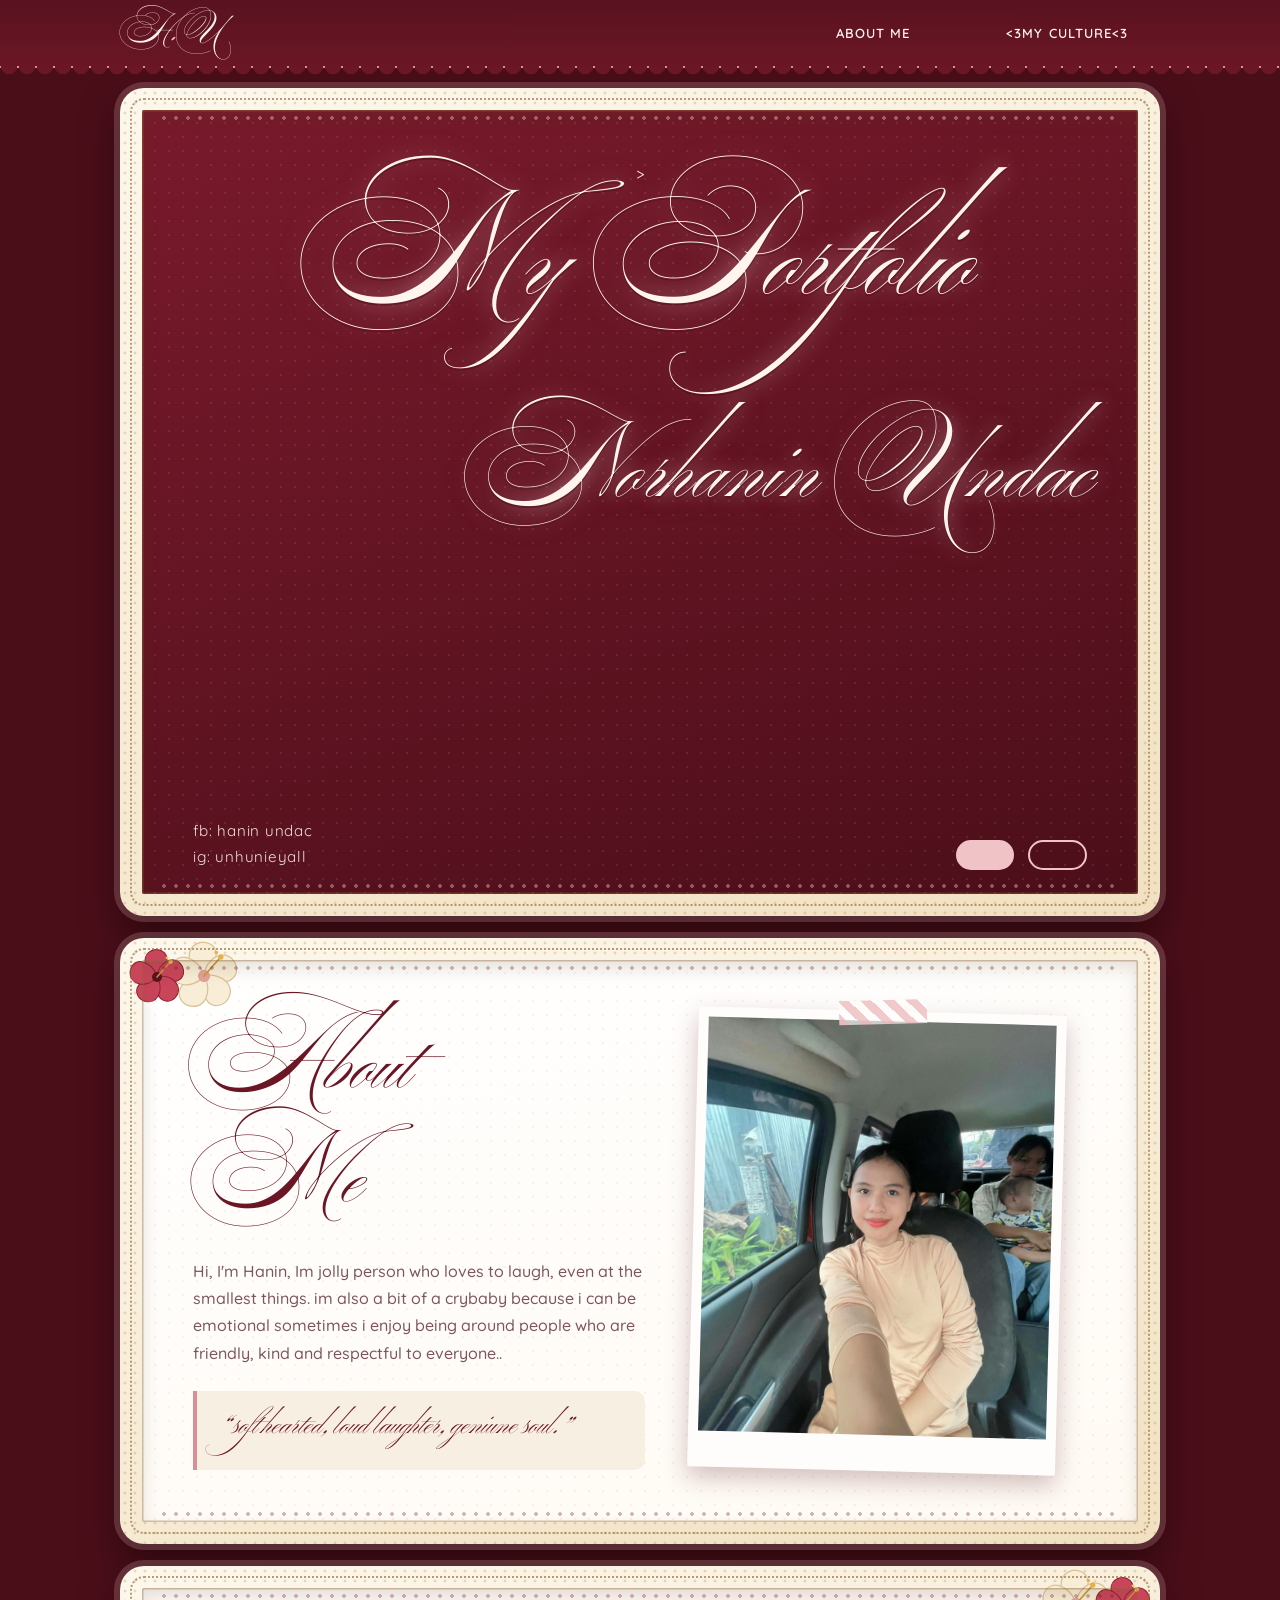
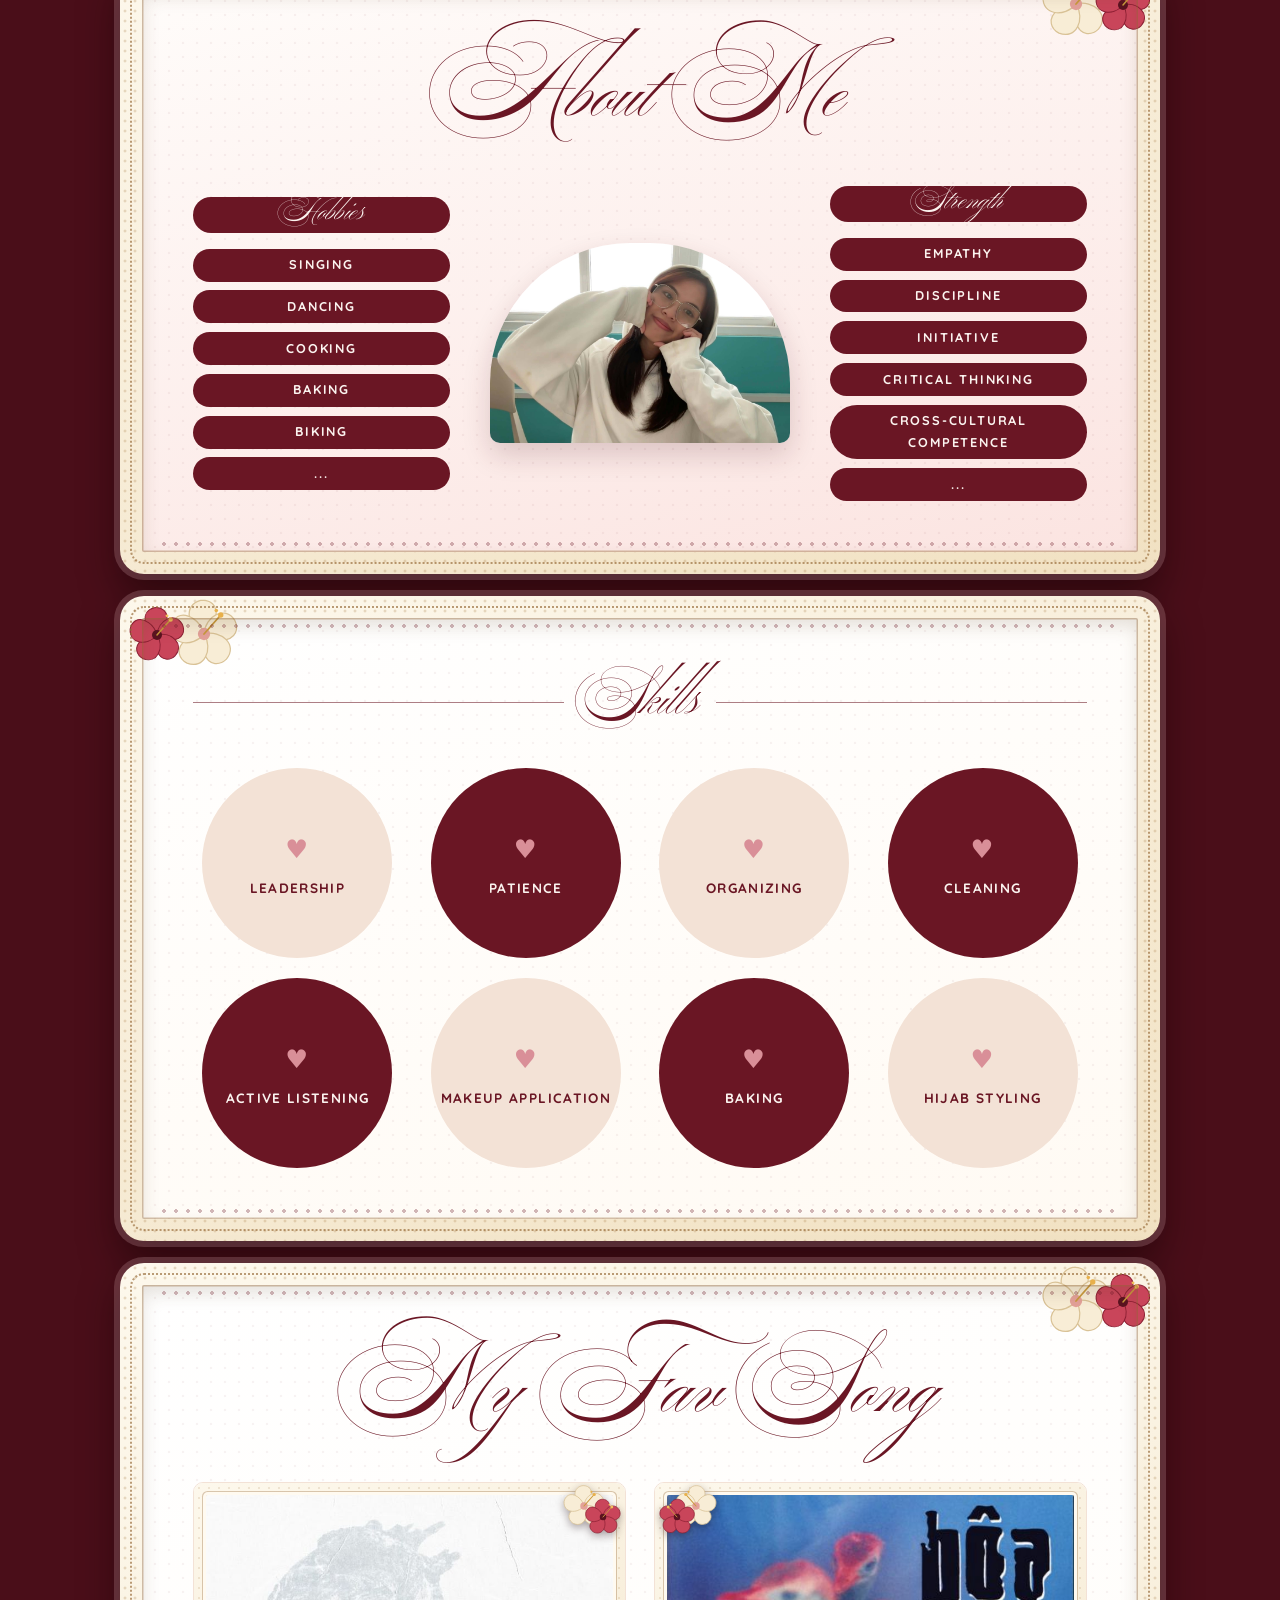
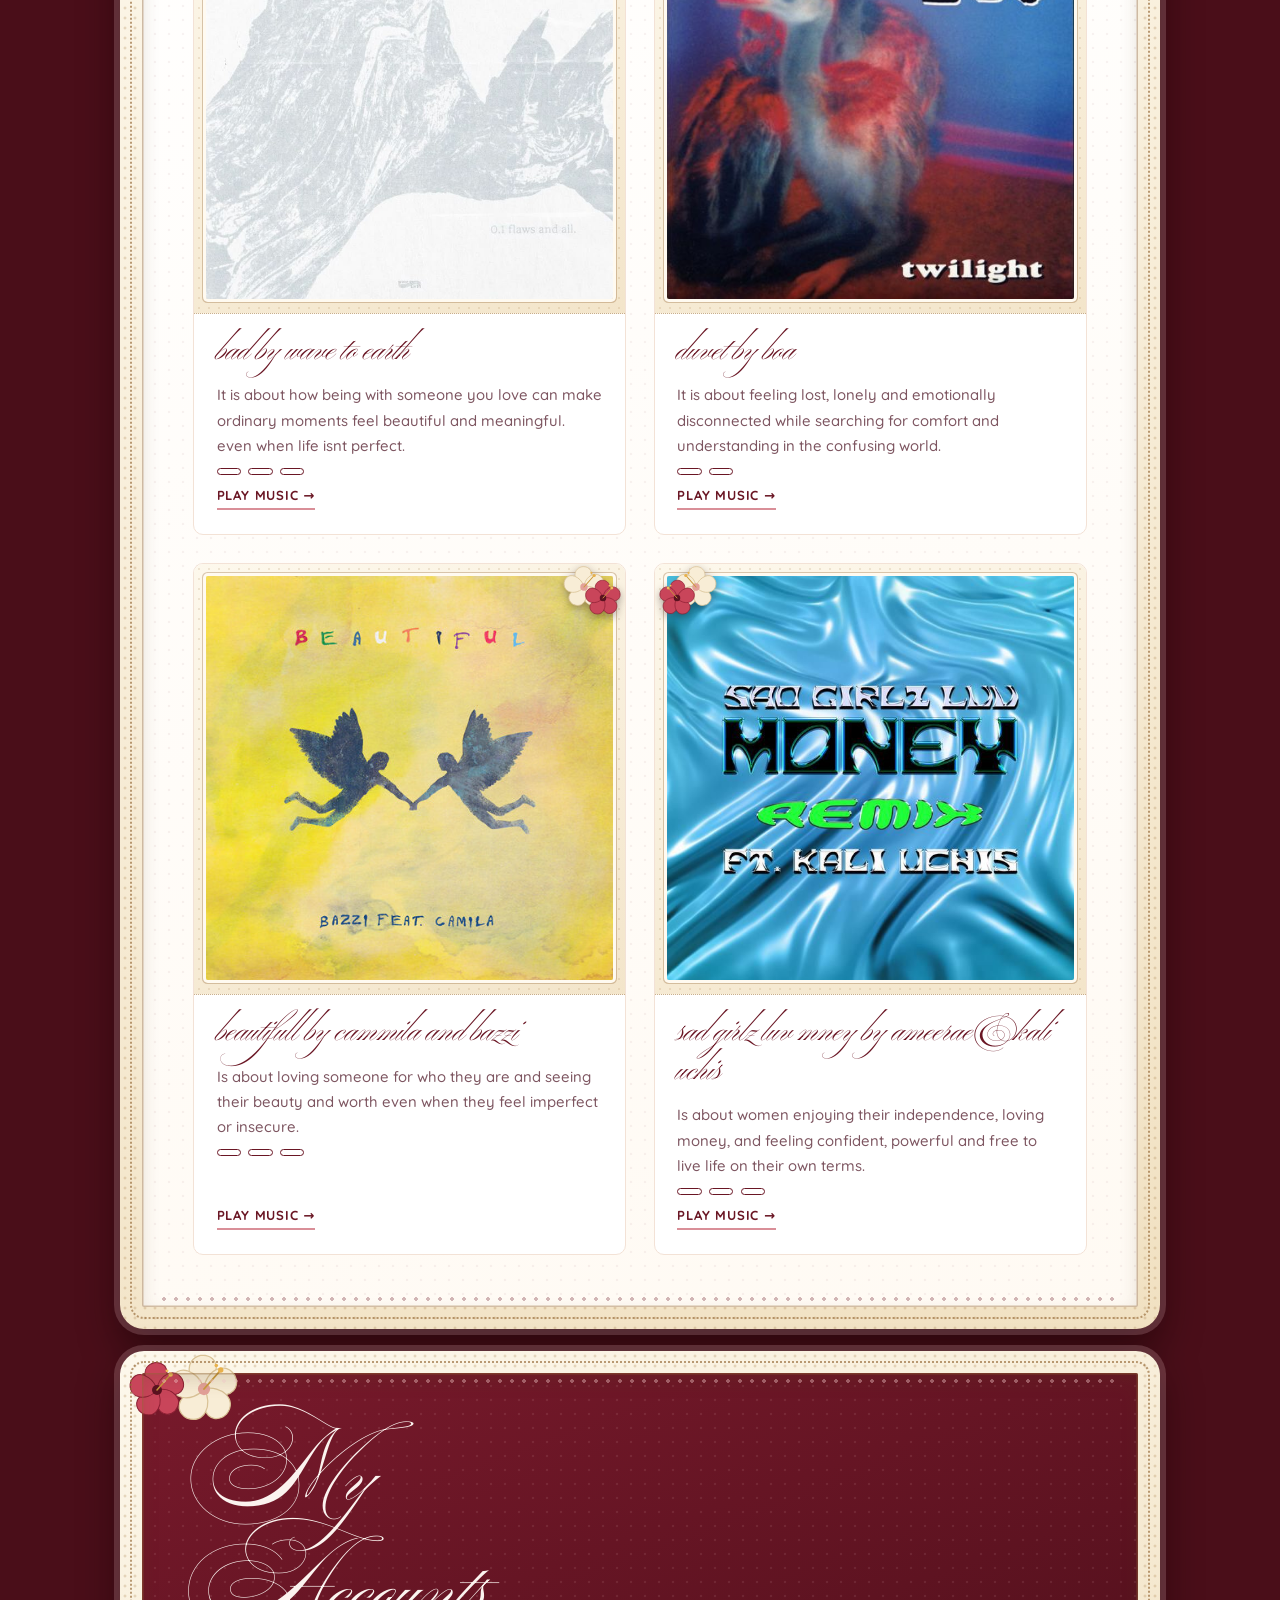
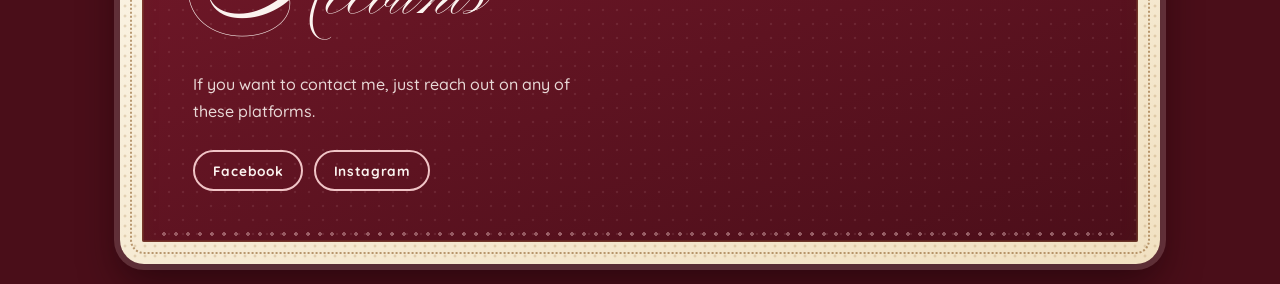
==== commit 5ba6a305: "Done Website" ====
--- a/hanin-portfolio/index.html
+++ b/hanin-portfolio/index.html
@@ -38,15 +38,12 @@
     <section class="slide slide--burgundy hero" id="home">
       ><h1 class="hero__title fade-in">My Portfolio</h1>
 
-      <div class="hero__stage">
-        <p class="hero__name hero__name--first">Undac</p>
-
         <div class="hero__photo polaroid fade-in"></div>
           <!-- Replace with your own photo (a cut-out PNG looks best), e.g. images/me.png -->
           <img src="hanin-portfolio/images/pic.jpg" alt="" />
         </div>
 
-        <p class="hero__name hero__name--last">Norhanin</p>
+        <p class="hero__name hero__name--last">Norhanin Undac </p>
       </div>
 
       <div class="hero__footer">
@@ -80,7 +77,7 @@
           </blockquote>
         </div>
         <div class="about__photo">
-          <img src="hanin-portfolio/images/pic2.jpg" alt="Hanin working at a desk" loading="lazy" />
+          <img src="images/aboutme.jfif" alt="Hanin working at a desk" loading="lazy" />
         </div>
       </article>
 
@@ -102,7 +99,7 @@
           </div>
 
           <div class="create__photo">
-            <img src="https://placehold.co/360x520/F1D8D3/6F1D25?text=Photo" alt="Hanin smiling" loading="lazy" />
+            <img src="images/aboutmeskills.jfif" alt="Hanin smiling" loading="lazy" />
           </div>
 
           <div class="create__col">
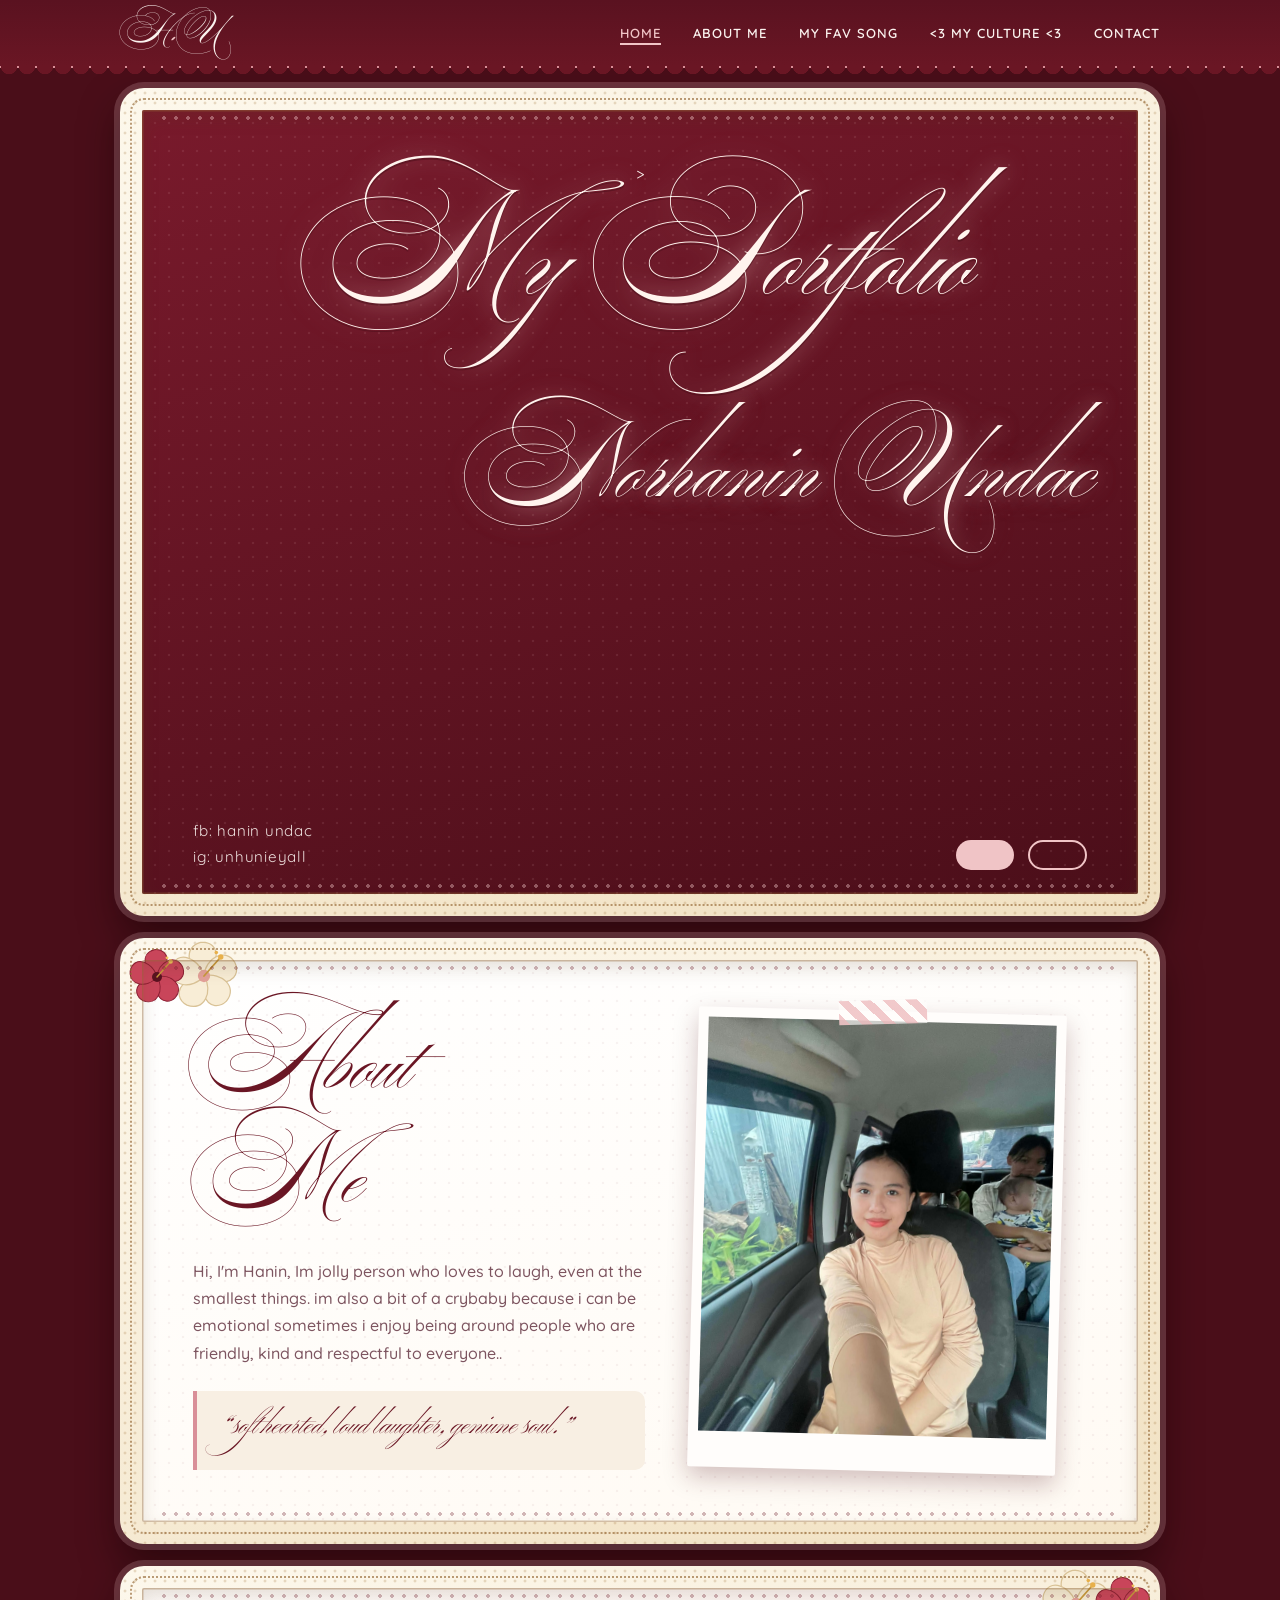
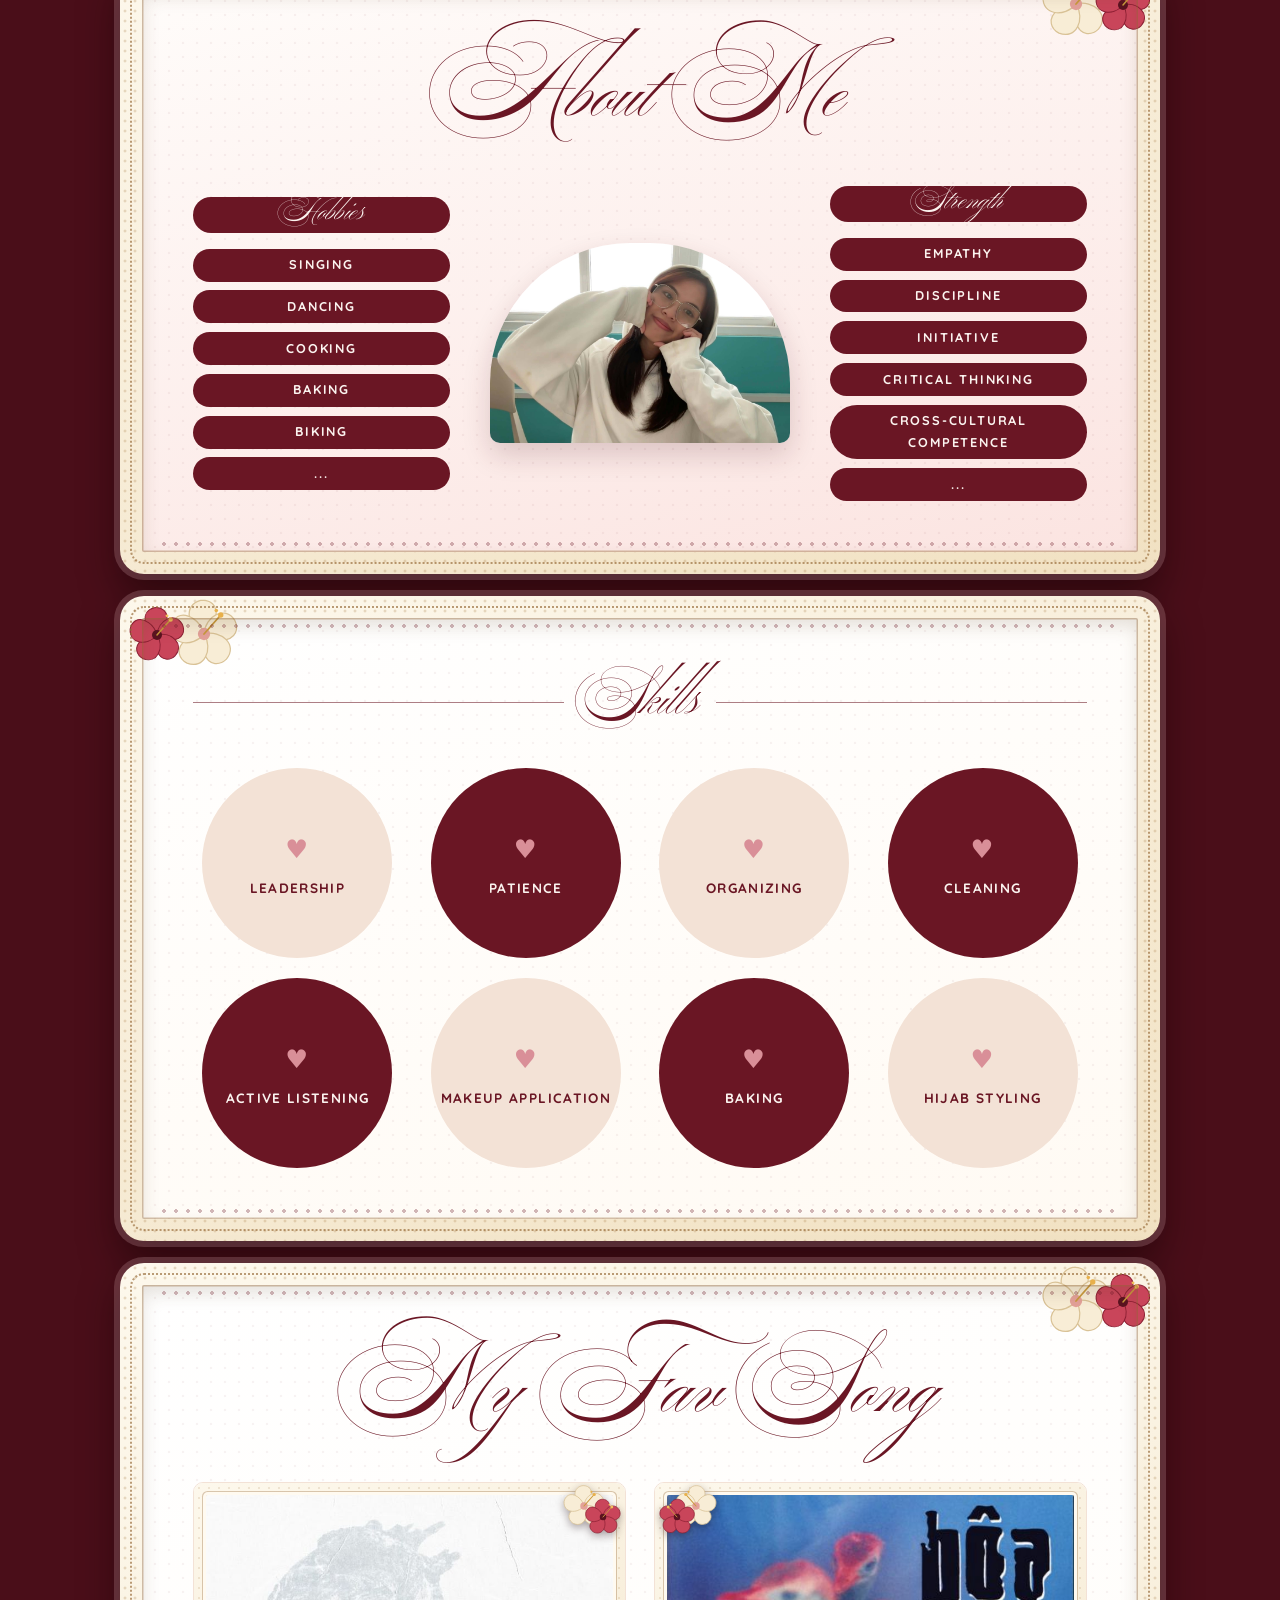
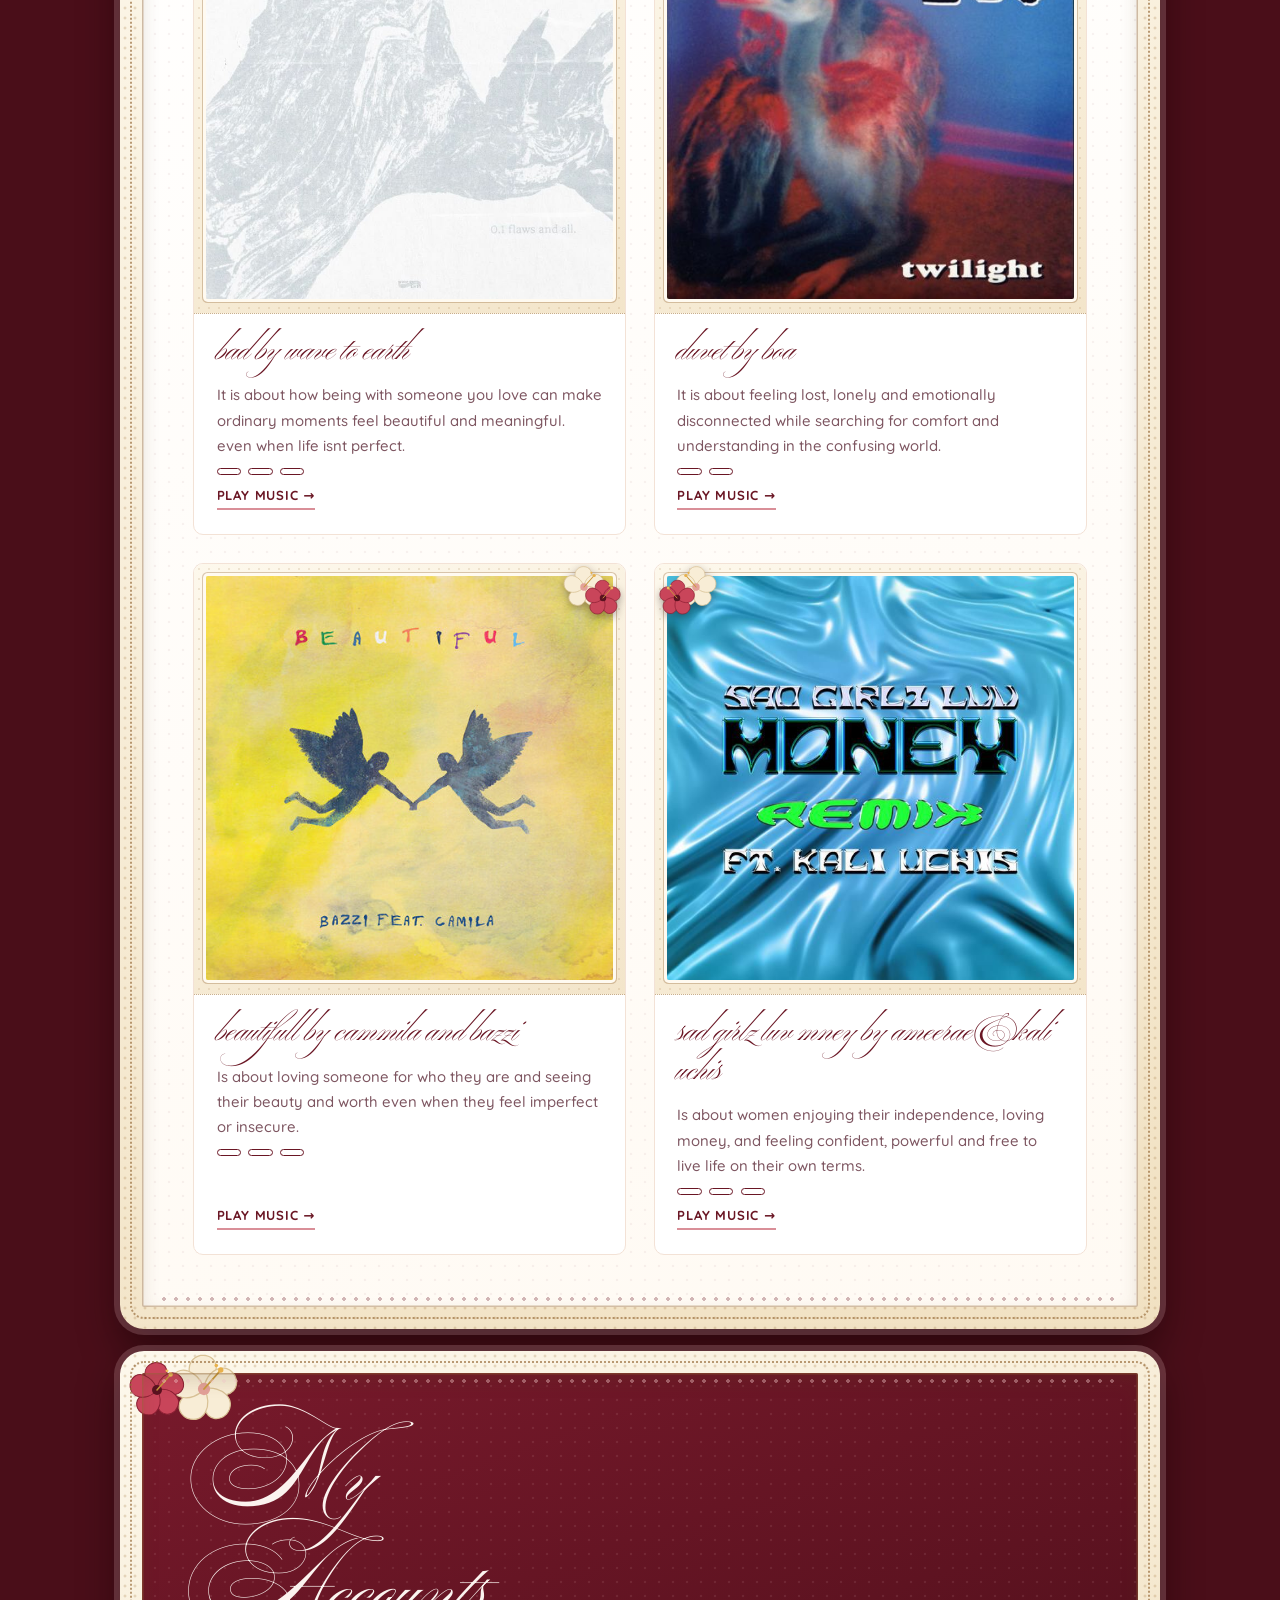
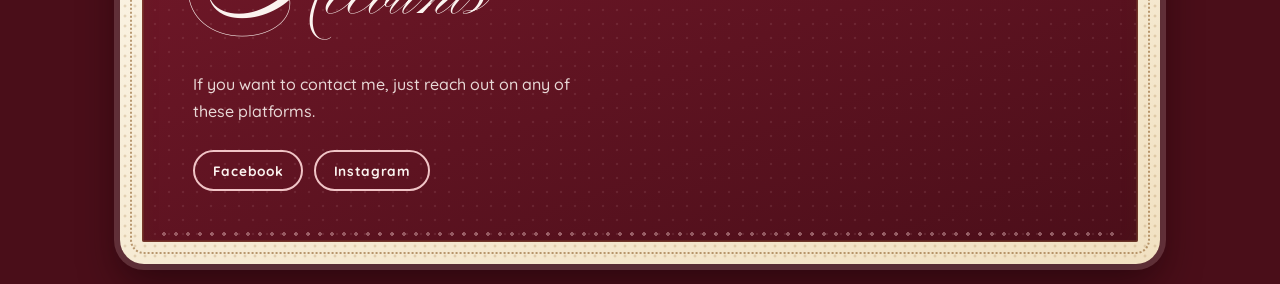
==== commit 7d49518e: "Done 100%" ====
--- a/hanin-portfolio/index.html
+++ b/hanin-portfolio/index.html
@@ -21,14 +21,13 @@
         <span></span><span></span><span></span>
       </button>
 
-      <ul class="nav__menu" id="navMenu">
-        <li><a href="#home" class="nav__link active"></a></li>
-        <li><a href="#about" class="nav__link">About Me</a></li>
-        <li><a href="#projects" class="nav__link"></a></li>
-        <li><a href="#education" class="nav__link"></a></li>
-        <li><a href="culture.html" class="nav__link"><3MY CULTURE<3</a></li>
-        <li><a href="#contact" class="nav__link"></a></li>
-      </ul>
+    <ul class="nav__menu" id="navMenu">
+  <li><a href="#home" class="nav__link active">Home</a></li>
+  <li><a href="#about" class="nav__link">About Me</a></li>
+  <li><a href="#projects" class="nav__link">My Fav Song</a></li>
+  <li><a href="about.html" class="nav__link">&lt;3 My Culture &lt;3</a></li>
+  <li><a href="#contact" class="nav__link">Contact</a></li>
+</ul>
     </nav>
   </header>
 
